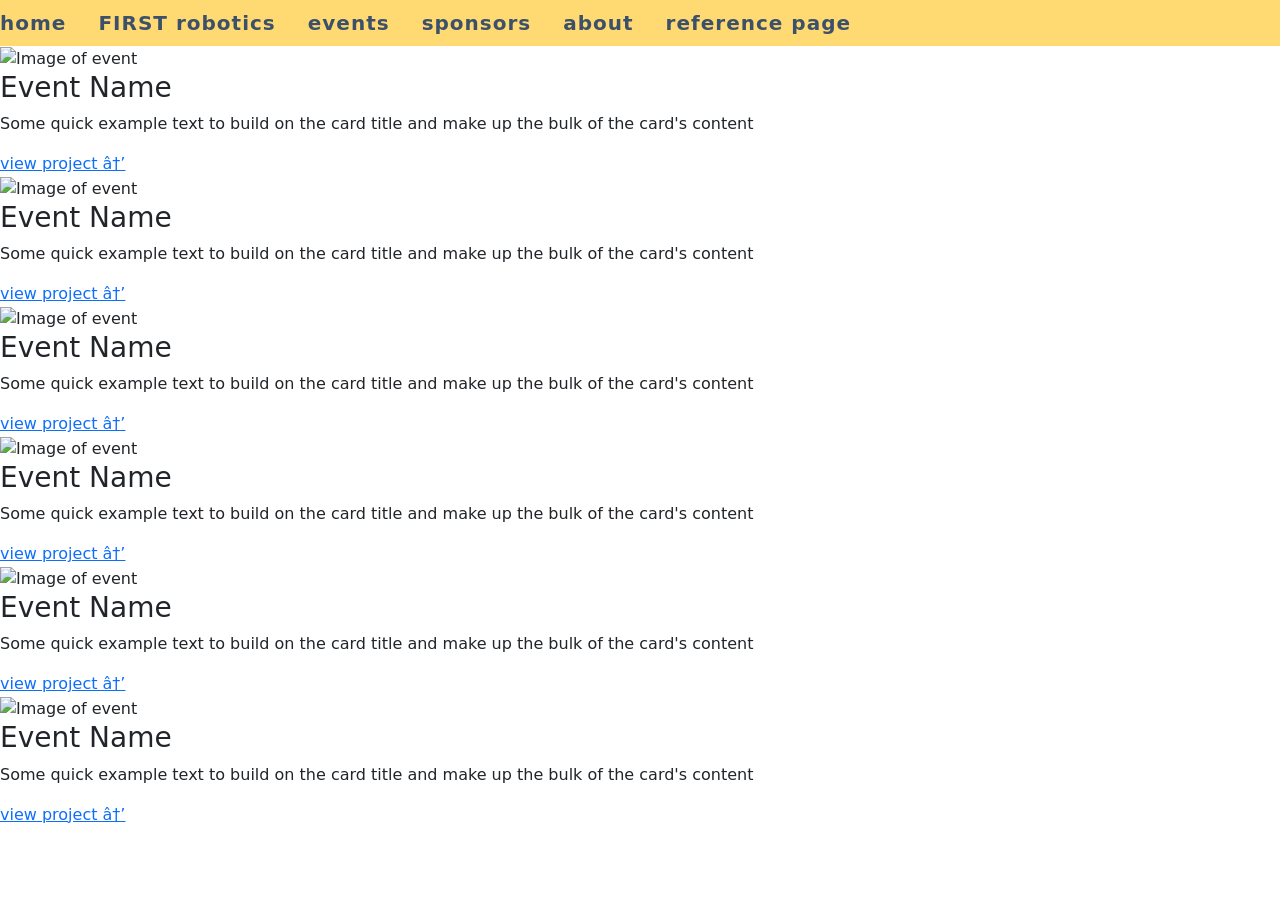
==== events.html @ cf5c76ca "reference page as specified in CEG" ====
<!DOCTYPE html>
<html lang="en">
<head>
  <title>Home</title>
  <link rel="icon" type="image/png" href="images/favicon.png">
  <meta name="viewport" content="width=device-width, initial-scale=1.0">
  <link rel="stylesheet" href="style.css">
  <link rel="preconnect" href="https://fonts.googleapis.com">
<link rel="preconnect" href="https://fonts.gstatic.com" crossorigin>
<link href="https://fonts.googleapis.com/css2?family=Montserrat:ital,wght@0,100..900;1,100..900&display=swap" rel="stylesheet">
<link rel="preconnect" href="https://fonts.googleapis.com">
<link rel="preconnect" href="https://fonts.gstatic.com" crossorigin>
<link href="https://fonts.googleapis.com/css2?family=Montserrat:ital,wght@0,100..900;1,100..900&family=Orbitron:wght@400..900&display=swap" rel="stylesheet">
<link href="https://cdn.jsdelivr.net/npm/bootstrap@5.3.8/dist/css/bootstrap.min.css" rel="stylesheet" integrity="sha384-sRIl4kxILFvY47J16cr9ZwB07vP4J8+LH7qKQnuqkuIAvNWLzeN8tE5YBujZqJLB" crossorigin="anonymous">
</head>
<body>
<header class="header">
      <nav class="navbar">
      <div class="menu-toggle" id="menu-toggle">☰</div>
      <ul class="nav-links" id="nav-links">
        <li><a href="home.html">home</a></li>
        <li><a href="first.html">FIRST robotics</a></li>
        <li><a href="events.html">events</a></li>
        <li><a href="sponsors.html">sponsors</a></li>
        <li><a href="about.html">about</a></li>
        <li><a href="reference.html">reference page</a></li>
      </ul>
    </nav>
    <div class="projects-grid">
  <div class="project-card">
    <img src="https://events.mercer.edu/wp-content/uploads/sites/3/2023/03/First_Robot_competition-71.jpg" class="card-img-top" alt="Image of event">
    <div class="project-info">
    <h3>Event Name</h3>
    <p>Some quick example text to build on the card title and make up the bulk of the card's content</p>
    <a href="https://dipa-cotton.github.io/hidden-sky-cac/">view project →</a>
</div>
</div>
   <div class="project-card">
    <img src="https://events.mercer.edu/wp-content/uploads/sites/3/2023/03/First_Robot_competition-71.jpg" class="card-img-top" alt="Image of event">
    <div class="project-info">
    <h3>Event Name</h3>
    <p>Some quick example text to build on the card title and make up the bulk of the card's content</p>
    <a href="https://dipa-cotton.github.io/hidden-sky-cac/">view project →</a>
</div>
</div>
    <div class="project-card">
    <img src="https://events.mercer.edu/wp-content/uploads/sites/3/2023/03/First_Robot_competition-71.jpg" class="card-img-top" alt="Image of event">
    <div class="project-info">
    <h3>Event Name</h3>
    <p>Some quick example text to build on the card title and make up the bulk of the card's content</p>
    <a href="https://dipa-cotton.github.io/hidden-sky-cac/">view project →</a>
</div>
</div>
   <div class="project-card">
    <img src="https://events.mercer.edu/wp-content/uploads/sites/3/2023/03/First_Robot_competition-71.jpg" class="card-img-top" alt="Image of event">
    <div class="project-info">
    <h3>Event Name</h3>
    <p>Some quick example text to build on the card title and make up the bulk of the card's content</p>
    <a href="https://dipa-cotton.github.io/hidden-sky-cac/">view project →</a>
</div>
</div>
   <div class="project-card">
    <img src="https://events.mercer.edu/wp-content/uploads/sites/3/2023/03/First_Robot_competition-71.jpg" class="card-img-top" alt="Image of event">
    <div class="project-info">
    <h3>Event Name</h3>
    <p>Some quick example text to build on the card title and make up the bulk of the card's content</p>
    <a href="https://dipa-cotton.github.io/hidden-sky-cac/">view project →</a>
</div>
</div>
   <div class="project-card">
    <img src="https://events.mercer.edu/wp-content/uploads/sites/3/2023/03/First_Robot_competition-71.jpg" class="card-img-top" alt="Image of event">
    <div class="project-info">
    <h3>Event Name</h3>
    <p>Some quick example text to build on the card title and make up the bulk of the card's content</p>
    <a href="https://dipa-cotton.github.io/hidden-sky-cac/">view project →</a>
</div>
</div>
</body>
 <script>
  const menuToggle = document.querySelector(".menu-toggle");
  const navLinks = document.querySelector(".nav-links");

  menuToggle.addEventListener("click", () => {
    navLinks.classList.toggle("show");
  });
</script>
---- style.css ----
body {
  margin: 0;
  font-family: 'Montserrat', sans-serif;
  color: #ffffff; 
}

.navbar {
  background-color: #ffd971; 
  padding: 20px 0;
  display: flex;
  justify-content: center;
  gap: 30px;
  position: relative;
}

.navbar a {
  color: #3c5169;
  text-decoration: none;
  font-size: 20px;
  flex-shrink: 1;
  font-weight: 700;
  letter-spacing: 1px;
}
*, *::before, *::after {
  box-sizing: border-box;
}
.top-banner {
  width: 100%;
  height: auto;
  display: block;
}
.content {
  padding: 40px;
  padding-top: 20px;  
  background: linear-gradient(#546d8e, #b0b7c1);
  min-height: 100vh;
  box-sizing:border-box
}
.content a {
  text-decoration: none;
  color: #ffd971;
}
a:hover {
  text-decoration: underline;
}
@media (max-width: 600px) {
  .navbar {
    flex-direction: column;
    gap: 12px;
    padding: 10px 0;
    position: relative;
    min-height: 70px;
    padding: 0 1.5rem;
  }

  .navbar a {
    font-size: 18px;
  }

  .content {
    padding: 20px;
  }

  h1 {
    font-size: 28px;
  }

  p {
    font-size: 16px;
  }
}

.category {
  margin-bottom: 40px;
}

.category h2 {
  font-family: 'Montserrat', sans-serif;
  color: white;
  font-size: 24px;
  margin-bottom: 10px;
  border-bottom: 2px solid #ffd971;
  padding-bottom: 5px;
}



.menu-toggle {
  display: none;
  font-size: 1.8rem;
  color: white;
  cursor: pointer;
  position: absolute;
  right: 1.5rem;
  top: 50%;
  transform: translateY(-50%);
}
.nav-links {
  list-style: none;
  display: flex;
  justify-content: center;
  align-items: center;
  gap: 2rem;
  margin: 0;
  padding: 0;
}


@media (max-width: 768px) {
  .menu-toggle {
    display: block;
  }

  .nav-links {
    display: none;
    flex-direction: column;
    align-items: center;
    background-color: #b0b7c1;
    color: white;
    position: absolute;
    top: 100%; 
    left: 0;
    width: 100%;
    gap: 1rem;
    padding: 1rem 0;
    box-shadow: 0 5px 10px rgba(0, 0, 0, 0.3);
  }
  
  .nav-links a {
    color: white;
    font-size: 1.2rem;
  }

  .nav-links.show {
    display: flex; 
  }
}
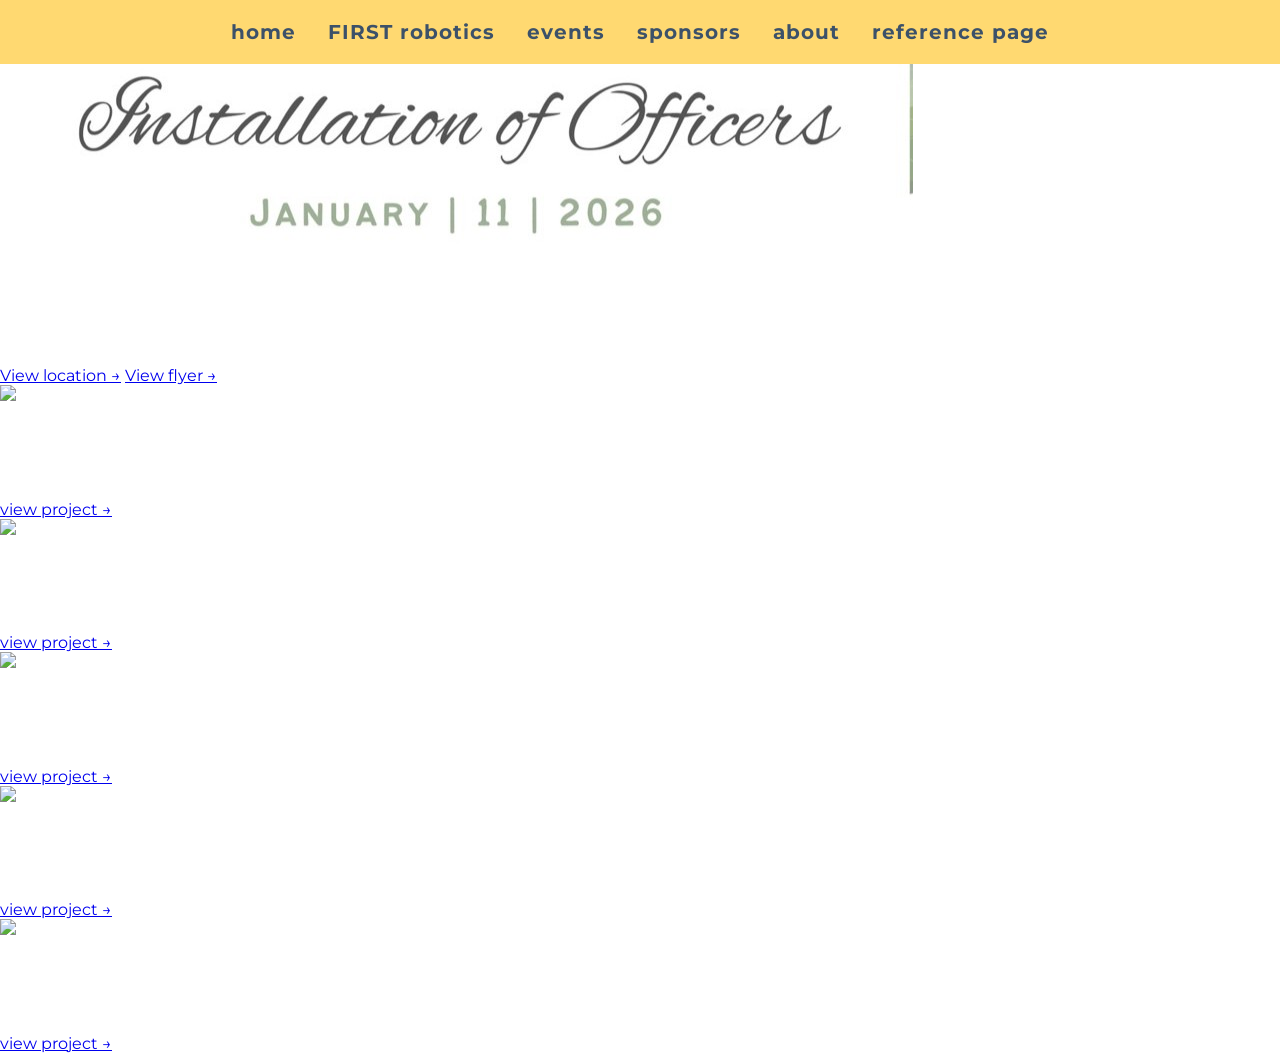
==== commit eedebfac: "added the first event" ====
--- a/events.html
+++ b/events.html
@@ -11,9 +11,7 @@
 <link rel="preconnect" href="https://fonts.googleapis.com">
 <link rel="preconnect" href="https://fonts.gstatic.com" crossorigin>
 <link href="https://fonts.googleapis.com/css2?family=Montserrat:ital,wght@0,100..900;1,100..900&family=Orbitron:wght@400..900&display=swap" rel="stylesheet">
-<link href="https://cdn.jsdelivr.net/npm/bootstrap@5.3.8/dist/css/bootstrap.min.css" rel="stylesheet" integrity="sha384-sRIl4kxILFvY47J16cr9ZwB07vP4J8+LH7qKQnuqkuIAvNWLzeN8tE5YBujZqJLB" crossorigin="anonymous">
 </head>
-<body>
 <header class="header">
       <nav class="navbar">
       <div class="menu-toggle" id="menu-toggle">☰</div>
@@ -28,11 +26,14 @@
     </nav>
     <div class="projects-grid">
   <div class="project-card">
-    <img src="https://events.mercer.edu/wp-content/uploads/sites/3/2023/03/First_Robot_competition-71.jpg" class="card-img-top" alt="Image of event">
+    <img src="images/install.JPG" class="card-img-top" alt="Image of event">
     <div class="project-info">
-    <h3>Event Name</h3>
-    <p>Some quick example text to build on the card title and make up the bulk of the card's content</p>
-    <a href="https://dipa-cotton.github.io/hidden-sky-cac/">view project →</a>
+    <h3>Jobees Installation of Officers</h3>
+    <p>Hosted by Job's Daughters of Clermont, Florida. Refreshments provided afterwards.
+      <br>
+      January 11th, 2026 - 2 p.m. </p>
+    <a href="https://maps.app.goo.gl/gVAUaxxbJK9obU8r9">View location →</a>
+    <a href="images/install2.JPG">View flyer →</a>
 </div>
 </div>
    <div class="project-card">
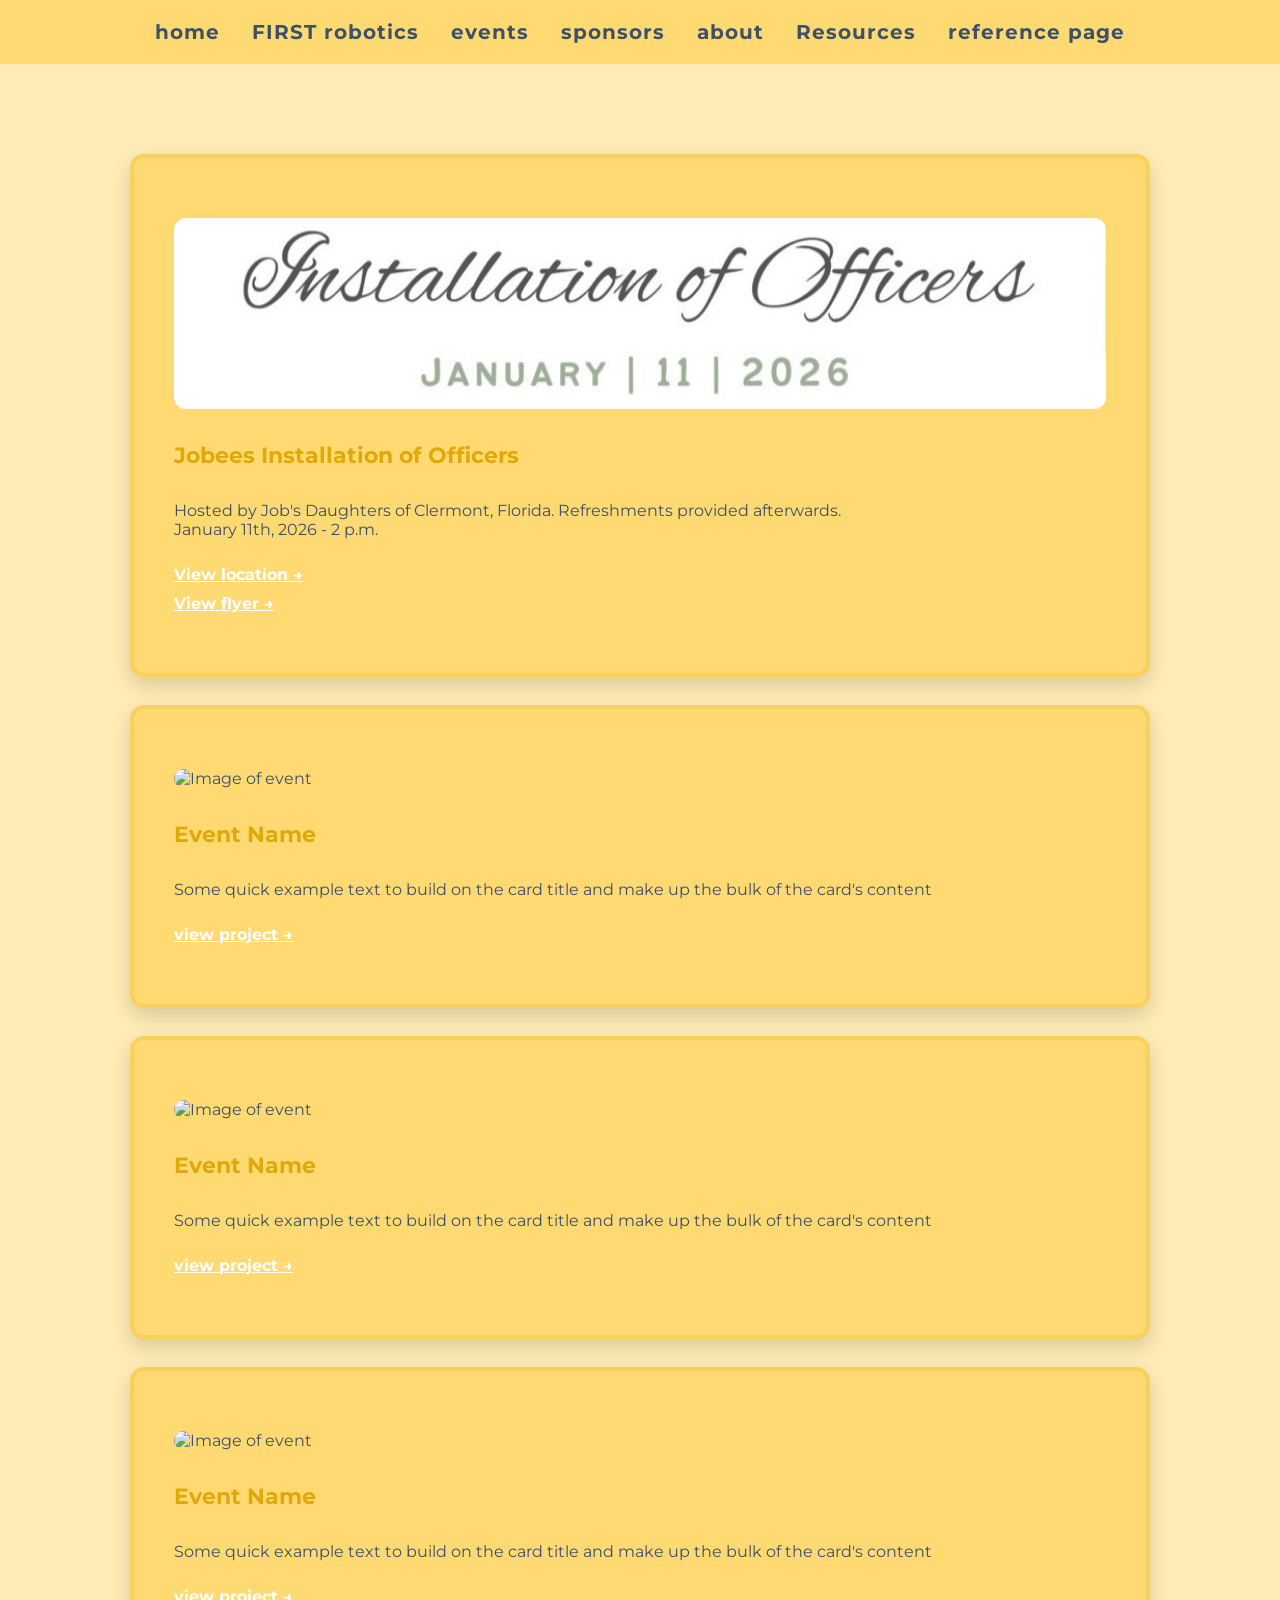
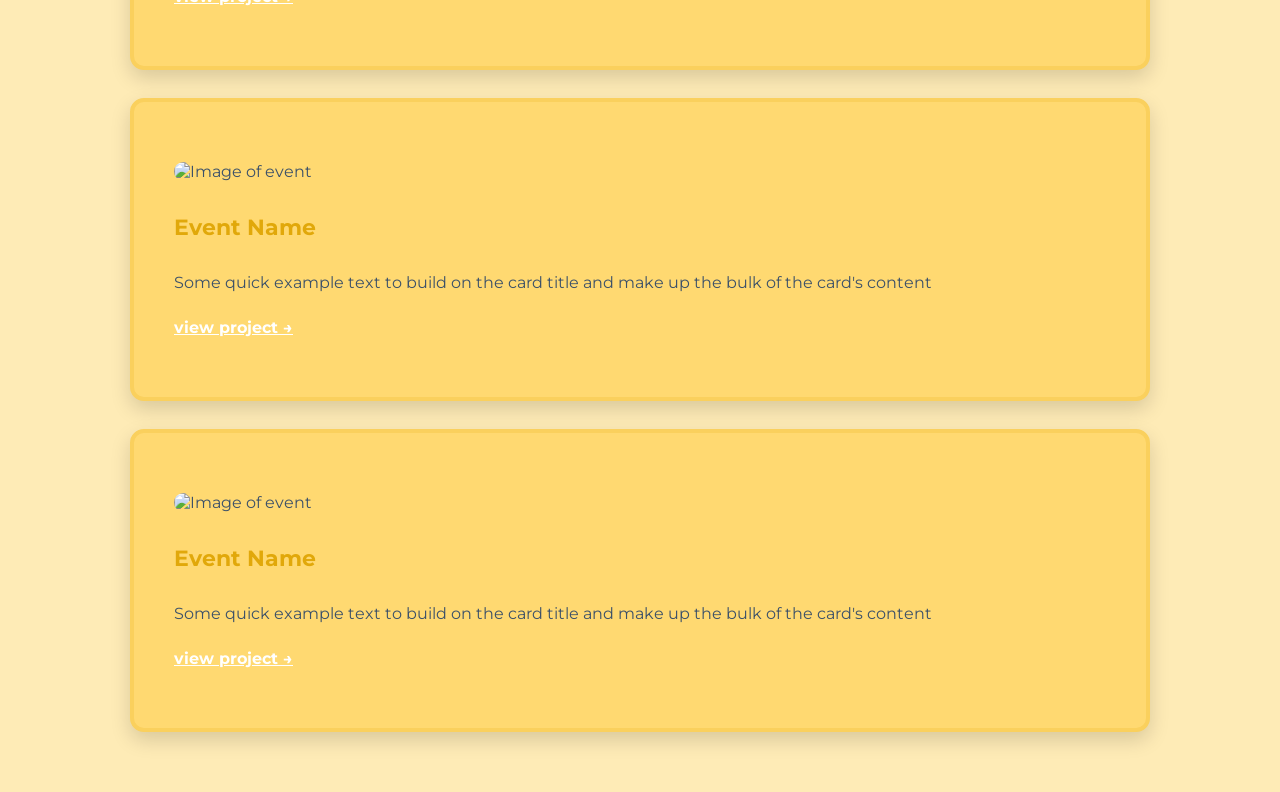
==== commit c9c8757b: "did stuff" ====
--- a/events.html
+++ b/events.html
@@ -21,6 +21,7 @@
         <li><a href="events.html">events</a></li>
         <li><a href="sponsors.html">sponsors</a></li>
         <li><a href="about.html">about</a></li>
+                <li><a href="resources.html">Resources</a></li>
         <li><a href="reference.html">reference page</a></li>
       </ul>
     </nav>
--- a/style.css
+++ b/style.css
@@ -1,7 +1,8 @@
 body {
   margin: 0;
   font-family: 'Montserrat', sans-serif;
-  color: #ffffff; 
+  color:#3c5169;
+  background-color: #feebb6; 
 }
 
 .navbar {
@@ -115,8 +116,8 @@
     display: none;
     flex-direction: column;
     align-items: center;
-    background-color: #b0b7c1;
-    color: white;
+    background-color: #fad05d;
+    color: rgb(0, 0, 0);
     position: absolute;
     top: 100%; 
     left: 0;
@@ -135,4 +136,189 @@
     display: flex; 
   }
 }
-
+.projects-grid {
+  display: flex;
+  flex-direction: column;
+  gap: 28px;
+  margin-top: 30px;
+  max-width: 1100px; 
+  margin-left: auto;
+  margin-right: auto;
+    padding: 60px 40px;
+}
+
+
+.project-card {
+  background: #ffd971;
+  border-radius: 14px;
+  padding: 20px;
+  border: 4px solid #fad05d;
+  box-shadow: 0 8px 20px rgba(0,0,0,0.15);
+  gap: 24px;
+  transition: transform 0.2s ease, box-shadow 0.2s ease;
+  display: flex;
+  flex-direction: column;
+  height: 100%;
+    padding: 60px 40px;
+}
+
+.project-card p {
+  display: -webkit-box;
+  -webkit-line-clamp: 3;
+  -webkit-box-orient: vertical;
+  overflow: hidden;
+}
+
+.project-card a {
+  margin-top: auto;
+}
+
+
+.project-card:hover {
+  transform: translateY(-4px);
+  box-shadow: 0 14px 28px rgba(0,0,0,0.2);
+  outline: 3px solid #ffc729;
+}
+
+.project-card img {
+  object-fit: cover;
+  border-radius: 12px;
+  flex-shrink: 0;
+}
+
+.project-card h3 {
+  margin: 8px 0 6px;
+  color: #e1a80a;
+  font-size: 1.4rem;
+}
+
+
+.project-card a:hover {
+  text-decoration: underline;
+}
+.project-info {
+  display: flex;
+  flex-direction: column;
+  gap: 10px;
+  flex: 1;
+}
+
+.project-info a {
+  margin-top: auto;
+  font-weight: 700;
+  color: #fff;
+}
+.project-info a:hover {
+  text-decoration: underline;
+}
+
+.highlights {
+  display: flex;
+  flex-direction: column;
+  gap: 28px;
+  margin-top: 0px;
+  max-width: 1100px; 
+  margin-left: auto;
+  margin-right: auto;
+  padding-top: 0px;
+  padding: 60px 40px;
+}
+.highlight-card {
+  background: #ffd971;
+  border-radius: 14px;
+  padding: 20px;
+  border: 4px solid #fad05d;
+  box-shadow: 0 8px 20px rgba(0,0,0,0.15);
+  gap: 24px;
+  transition: transform 0.2s ease, box-shadow 0.2s ease;
+  display: flex;
+  flex-direction: column;
+  height: 100%;
+}
+.highlight-card p {
+  display: -webkit-box;
+  -webkit-line-clamp: 3;
+  -webkit-box-orient: vertical;
+  overflow: hidden;
+}
+
+.highlight-card a {
+  margin-top: auto;
+}
+
+
+.highlight-card:hover {
+  transform: translateY(-4px);
+  box-shadow: 0 14px 28px rgba(0,0,0,0.2);
+  outline: 3px solid #ffc729;
+}
+
+.highlight-card img {
+  object-fit: cover;
+  border-radius: 12px;
+  flex-shrink: 0;
+}
+
+.highlight-card h3 {
+  margin: 8px 0 6px;
+  color: #e1a80a;
+  font-size: 1.4rem;
+}
+
+
+.highlight-card a:hover {
+  text-decoration: underline;
+}
+
+.container {
+  max-width: 1100px;
+  padding: 60px 40px;
+}
+
+.kicker {
+  font-size: 14px;
+  font-weight: 600;
+  letter-spacing: 0.12em;
+  text-transform: uppercase;
+  opacity: 0.85;
+}
+
+.section-label {
+  margin-top: 80px;
+  font-size: 14px;
+  font-weight: 700;
+  letter-spacing: 0.15em;
+  text-transform: uppercase;
+  color: #e1a80a;
+}
+
+h1 {
+  margin: 1px 1px;
+  font-size: clamp(64px, 10vw, 120px);
+  font-weight: 900;
+    padding: 60px 40px;
+  margin-bottom: 20px;
+}
+
+.body {
+  max-width: 720px;
+  font-size: 18px;
+  line-height: 1.6;
+  color: #e1a80a;
+}
+
+.section-label.bottom {
+  margin-top: 160px;
+}
+.thing {
+  min-height: 50vh;
+  background: #ffe089
+}
+.footer-sections {
+  background-color: #ffd971; 
+  padding: 40px 0;
+  display: flex;
+  justify-content: center;
+  gap: 30px;
+  position: relative;
+}
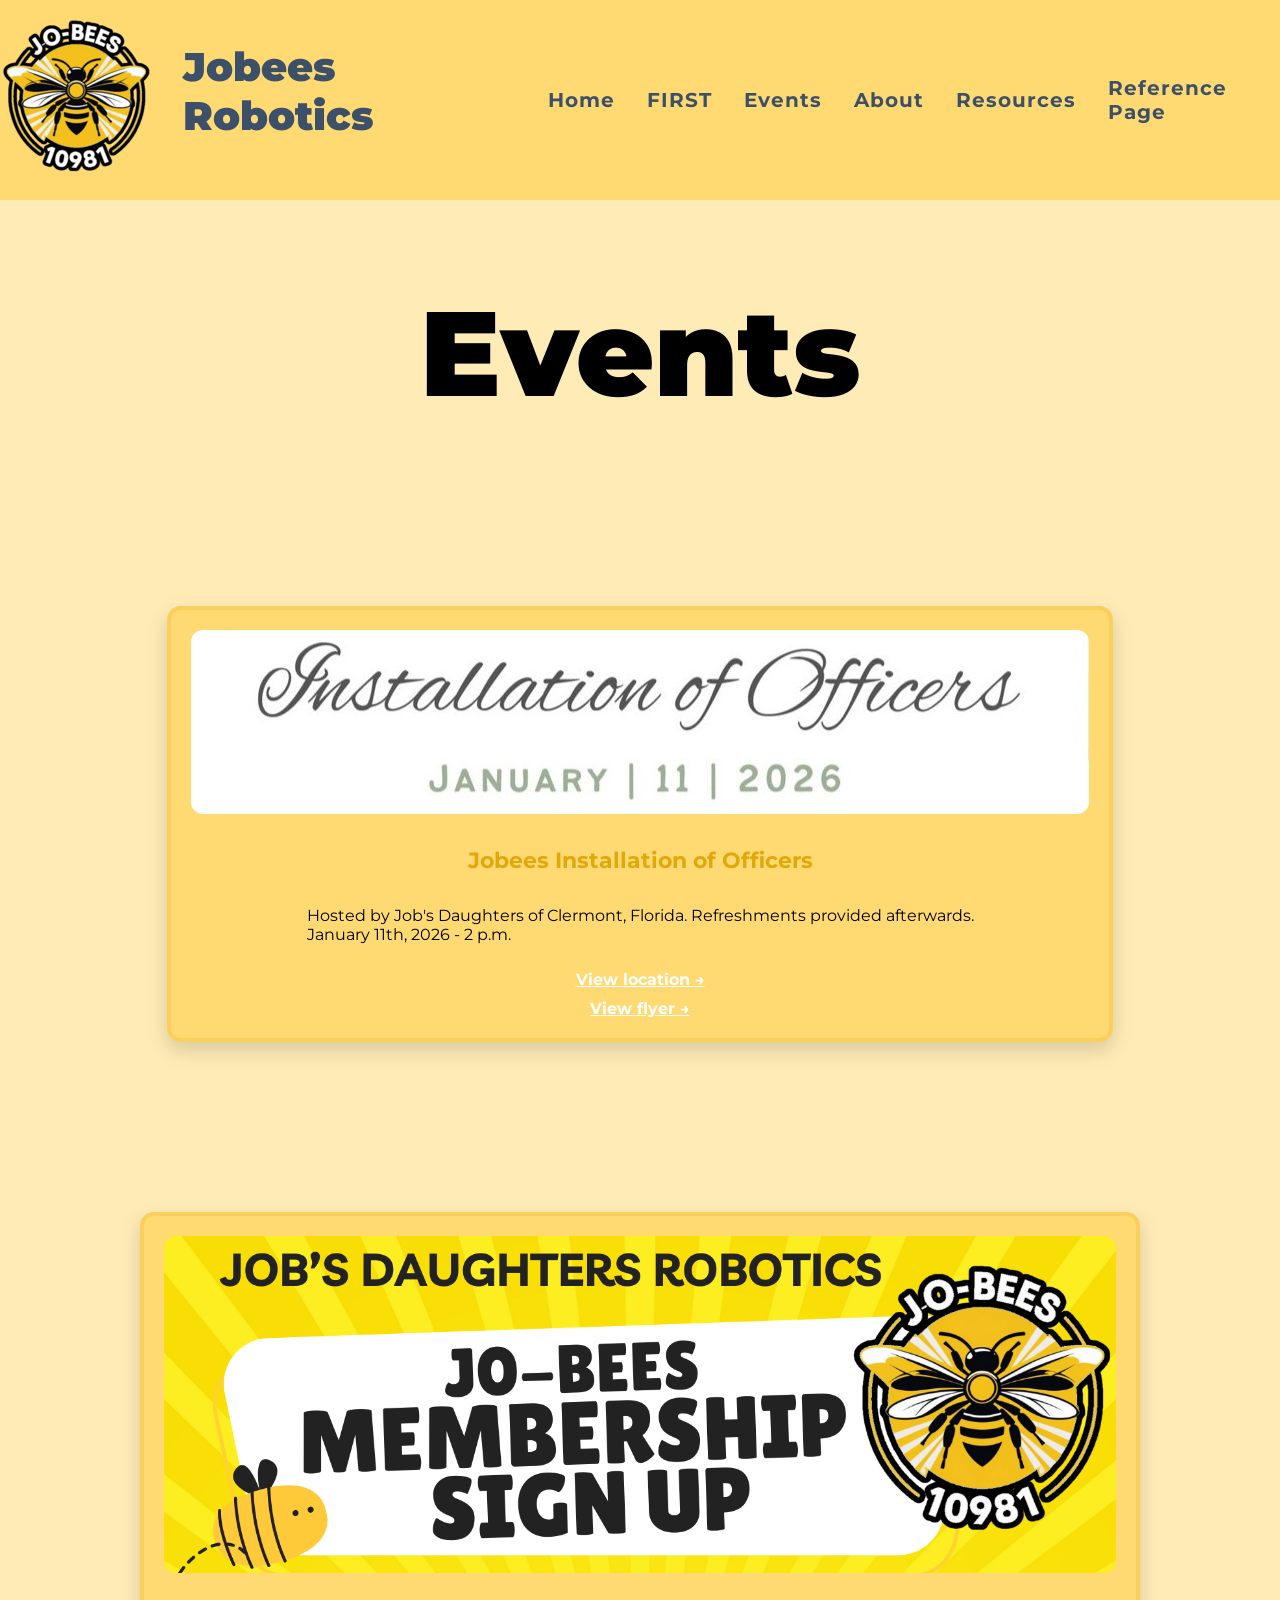
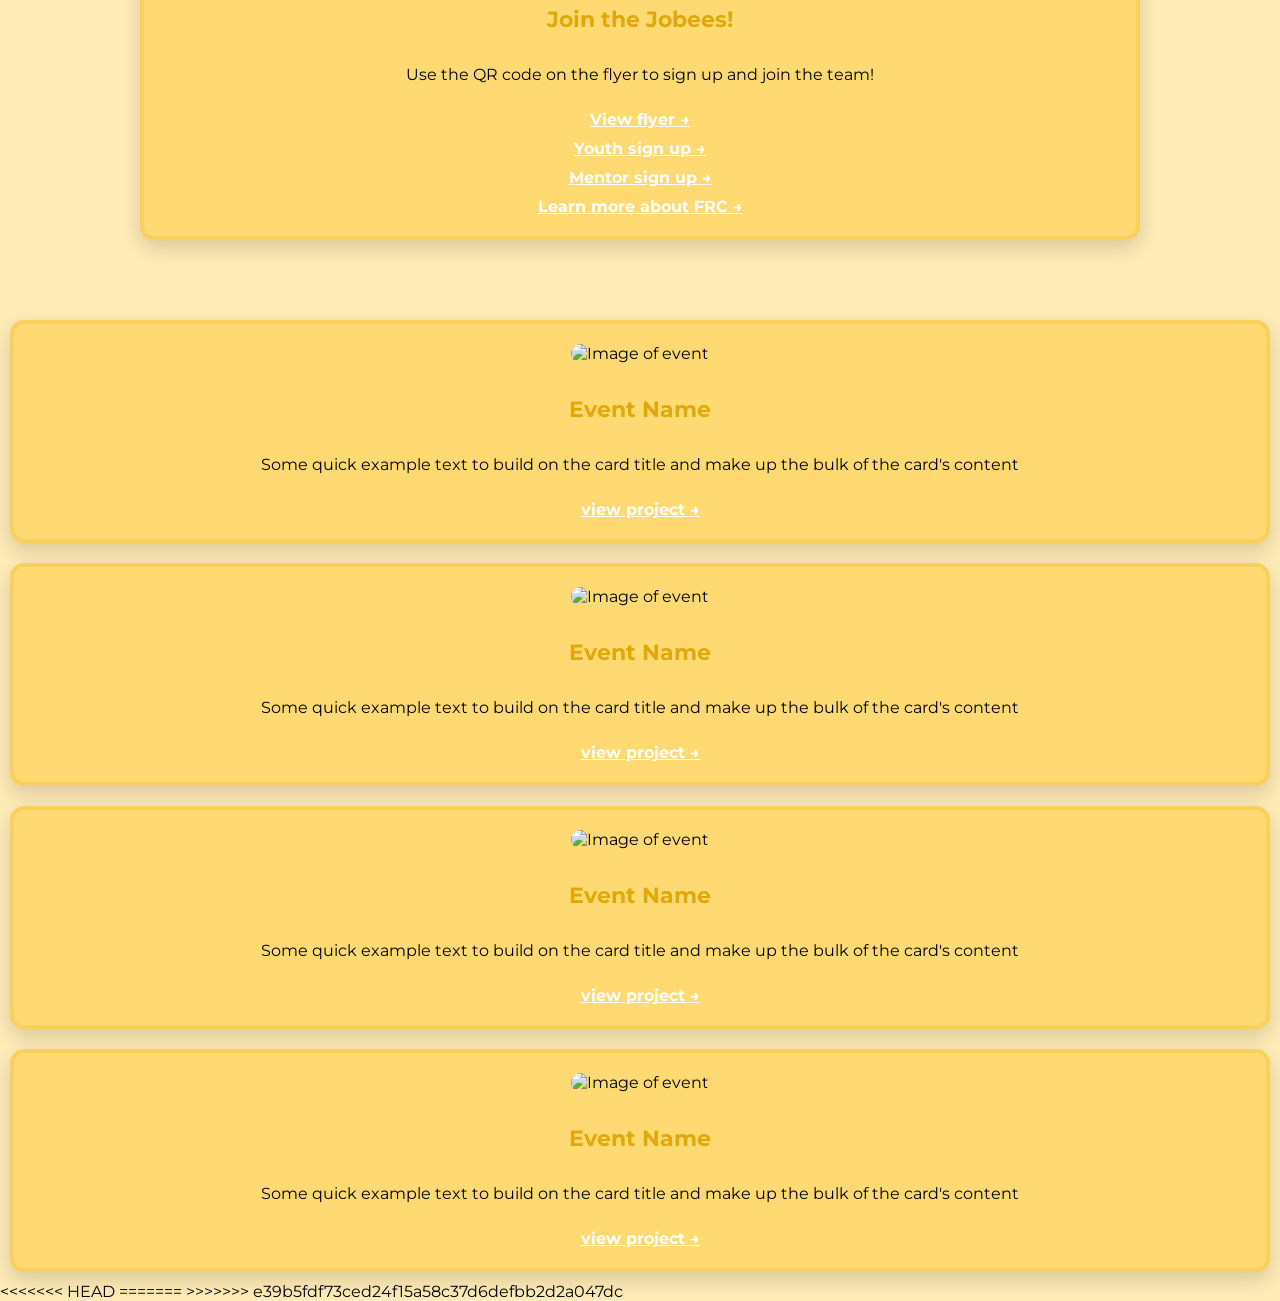
==== commit a3a30c0c: "major changes, added a photo and an event along w some css" ====
--- a/events.html
+++ b/events.html
@@ -12,20 +12,12 @@
 <link rel="preconnect" href="https://fonts.gstatic.com" crossorigin>
 <link href="https://fonts.googleapis.com/css2?family=Montserrat:ital,wght@0,100..900;1,100..900&family=Orbitron:wght@400..900&display=swap" rel="stylesheet">
 </head>
-<header class="header">
-      <nav class="navbar">
-      <div class="menu-toggle" id="menu-toggle">☰</div>
-      <ul class="nav-links" id="nav-links">
-        <li><a href="home.html">home</a></li>
-        <li><a href="first.html">FIRST robotics</a></li>
-        <li><a href="events.html">events</a></li>
-        <li><a href="sponsors.html">sponsors</a></li>
-        <li><a href="about.html">about</a></li>
-                <li><a href="resources.html">Resources</a></li>
-        <li><a href="reference.html">reference page</a></li>
-      </ul>
-    </nav>
-    <div class="projects-grid">
+<body>
+<site-header></site-header>
+<h1 style="text-align: center; margin-top: 20px;">
+    Events
+  </h1>
+<div class="projects-grid">
   <div class="project-card">
     <img src="images/install.JPG" class="card-img-top" alt="Image of event">
     <div class="project-info">
@@ -35,16 +27,24 @@
       January 11th, 2026 - 2 p.m. </p>
     <a href="https://maps.app.goo.gl/gVAUaxxbJK9obU8r9">View location →</a>
     <a href="images/install2.JPG">View flyer →</a>
+    </div>
+  </div>
 </div>
+<div class="projects-grid">
+  <div class="project-card">
+    <img src="images/signup2.png" class="card-img-top" alt="Image of event">
+    <div class="project-info">
+    <h3>Join the Jobees!</h3>
+    <p>Use the QR code on the flyer to sign up and join the team!</p>
+    <a href="images/signup.png">View flyer →</a>
+    <a href="https://my.firstinspires.org/JoinTeam/Welcome/3ab292e2-9a42-11f0-bb07-00505699b848">Youth sign up →</a>
+    <a href="https://my.firstinspires.org/ExpressMentor/landing-page/53c0d7f1-9a42-11f0-bb07-00505699b848">Mentor sign up →</a>
+    <a href="https://www.firstinspires.org/programs/frc/">Learn more about FRC →</a>
+    </div>
+  </div>
 </div>
-   <div class="project-card">
-    <img src="https://events.mercer.edu/wp-content/uploads/sites/3/2023/03/First_Robot_competition-71.jpg" class="card-img-top" alt="Image of event">
-    <div class="project-info">
-    <h3>Event Name</h3>
-    <p>Some quick example text to build on the card title and make up the bulk of the card's content</p>
-    <a href="https://dipa-cotton.github.io/hidden-sky-cac/">view project →</a>
-</div>
-</div>
+    </div>
+  </div>
     <div class="project-card">
     <img src="https://events.mercer.edu/wp-content/uploads/sites/3/2023/03/First_Robot_competition-71.jpg" class="card-img-top" alt="Image of event">
     <div class="project-info">
@@ -77,7 +77,9 @@
     <a href="https://dipa-cotton.github.io/hidden-sky-cac/">view project →</a>
 </div>
 </div>
-</body>
+</div>
+<site-footer></site-footer>
+<script src="header.js"></script>
  <script>
   const menuToggle = document.querySelector(".menu-toggle");
   const navLinks = document.querySelector(".nav-links");
@@ -85,4 +87,10 @@
   menuToggle.addEventListener("click", () => {
     navLinks.classList.toggle("show");
   });
-</script>+</script>
+<script src="footer.js"></script>
+<<<<<<< HEAD
+</body>
+=======
+</body>
+>>>>>>> e39b5fdf73ced24f15a58c37d6defbb2d2a047dc
--- a/style.css
+++ b/style.css
@@ -1,17 +1,47 @@
-body {
-  margin: 0;
+header {
+  margin: 0px;
   font-family: 'Montserrat', sans-serif;
   color:#3c5169;
   background-color: #feebb6; 
 }
 
+section {
+  margin: 5vh;
+  font-family: 'Montserrat', sans-serif;
+  color:#3c5169;
+  background-color: #feebb6; 
+}
+
+body {
+  font-family: 'Montserrat', sans-serif;
+  display: flex;
+  min-height: 100vh;
+  flex-direction: column;
+  justify-content: space-between;
+  margin: 0px;
+  background-color: #feebb6;
+}
+
+div {
+  display: flex;
+  justify-content: center;
+  align-items: center;
+  flex-direction: column;
+}
+
+footer {
+  display: flex;
+  width: 100vw;
+ justify-content: space-between;
+}
+
 .navbar {
   background-color: #ffd971; 
   padding: 20px 0;
   display: flex;
   justify-content: center;
   gap: 30px;
-  position: relative;
+  position: relative; 
 }
 
 .navbar a {
@@ -147,19 +177,26 @@
     padding: 60px 40px;
 }
 
+.cards-container {
+  display: grid;
+  gap: 40px;
+  margin: 80px 40px;
+  grid-template-columns: repeat(auto-fit, minmax(300px, 1fr)); 
+}
 
 .project-card {
+  display: flex;
+  flex-direction: column;
   background: #ffd971;
   border-radius: 14px;
-  padding: 20px;
+  margin: 10px;
+  padding: 60px 40px;
   border: 4px solid #fad05d;
   box-shadow: 0 8px 20px rgba(0,0,0,0.15);
   gap: 24px;
   transition: transform 0.2s ease, box-shadow 0.2s ease;
-  display: flex;
-  flex-direction: column;
   height: 100%;
-    padding: 60px 40px;
+  padding: 20px;
 }
 
 .project-card p {
@@ -181,8 +218,10 @@
 }
 
 .project-card img {
+  max-width: 100%;
+  max-height: 100%;
+  border-radius: 12px;
   object-fit: cover;
-  border-radius: 12px;
   flex-shrink: 0;
 }
 
@@ -271,6 +310,9 @@
 }
 
 .container {
+  display: flex;
+  flex-direction: column;
+  align-items: center;
   max-width: 1100px;
   padding: 60px 40px;
 }
@@ -299,9 +341,18 @@
     padding: 60px 40px;
   margin-bottom: 20px;
 }
+h2 {
+  margin: 1px 1px;
+  font-size: clamp(30px, 8vw, 40px);
+  font-weight: 900;
+
+  margin-bottom: 20px;
+}
 
 .body {
-  max-width: 720px;
+  display: flex;
+  justify-content: center;
+  max-width: fit-content;
   font-size: 18px;
   line-height: 1.6;
   color: #e1a80a;
@@ -310,15 +361,21 @@
 .section-label.bottom {
   margin-top: 160px;
 }
-.thing {
+.home-section {
+  display: flex;
+  flex-direction: column;
+  justify-content: center;
+  align-items: center;
   min-height: 50vh;
   background: #ffe089
 }
 .footer-sections {
+  display: flex;
+  justify-self: flex-end;
+  width: 100vw;
+  justify-content: space-around;
+  flex-direction: row;
   background-color: #ffd971; 
   padding: 40px 0;
-  display: flex;
-  justify-content: center;
-  gap: 30px;
   position: relative;
-}+}
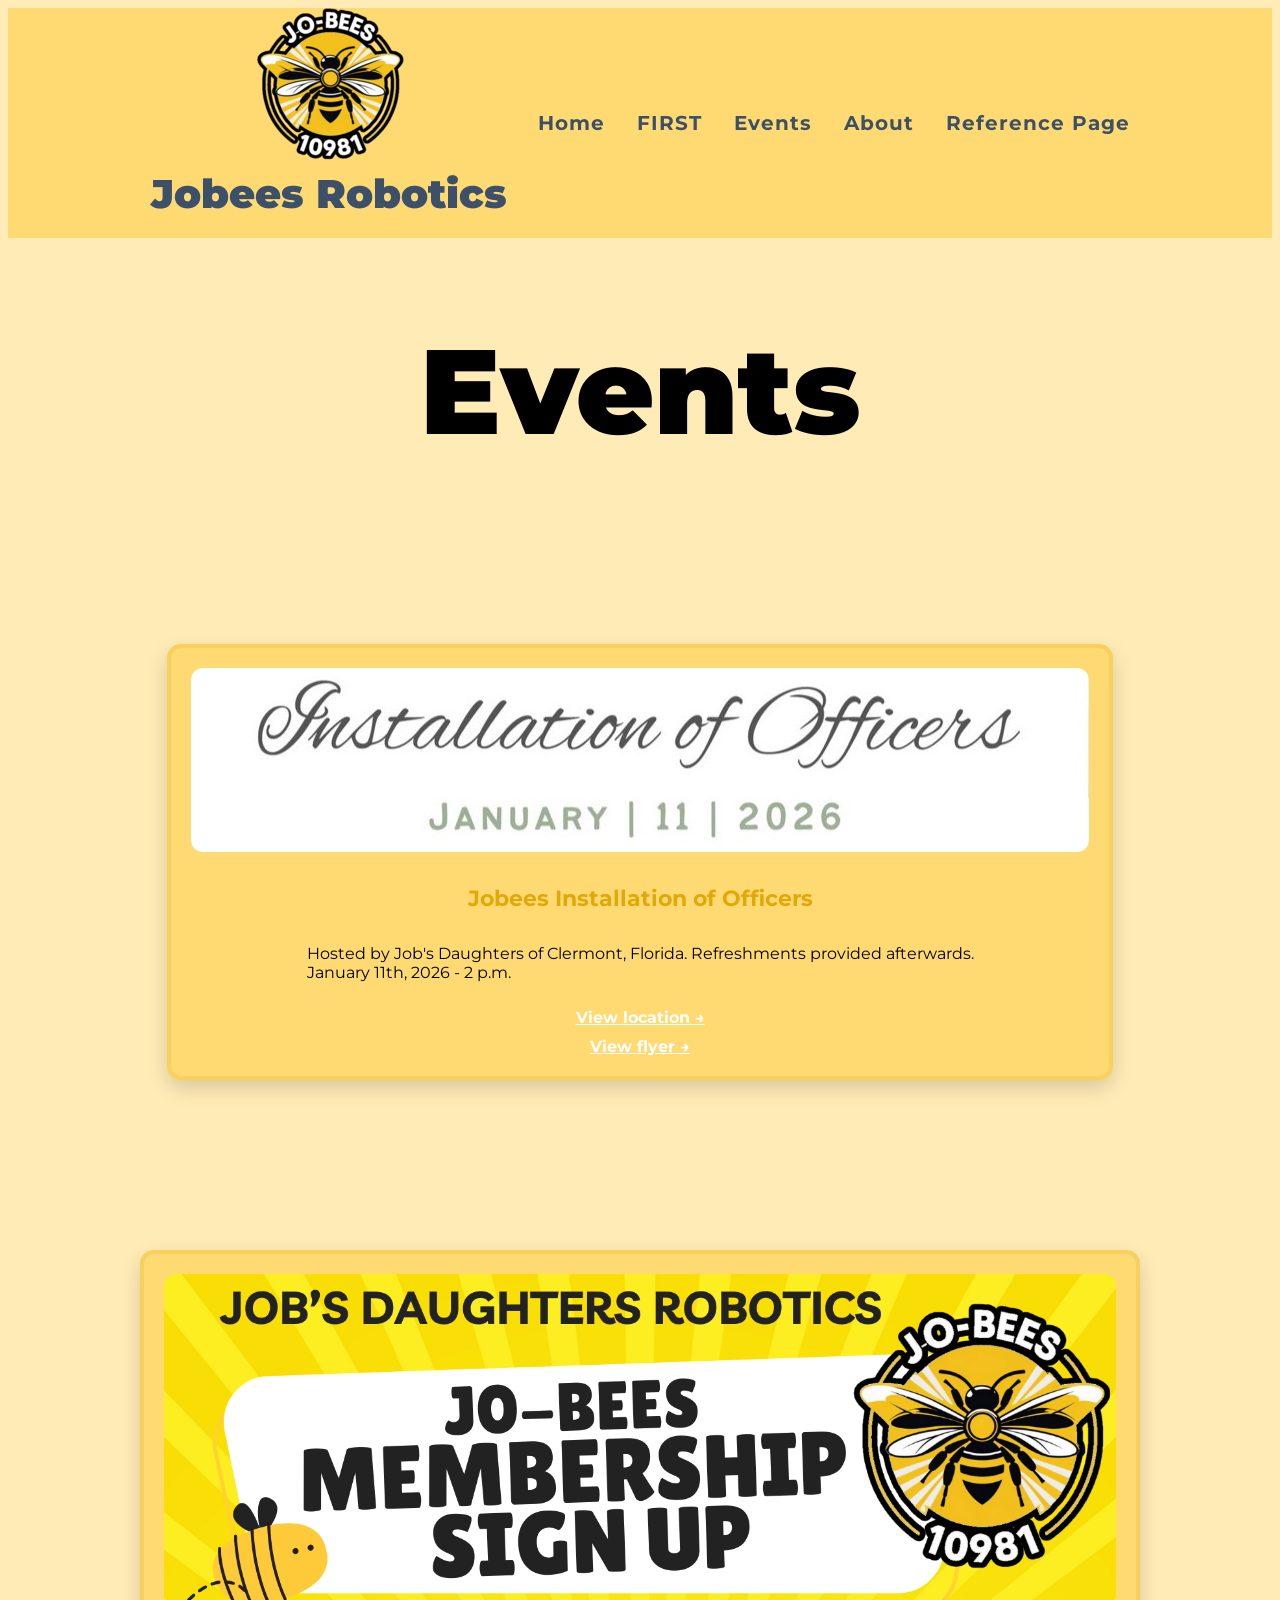
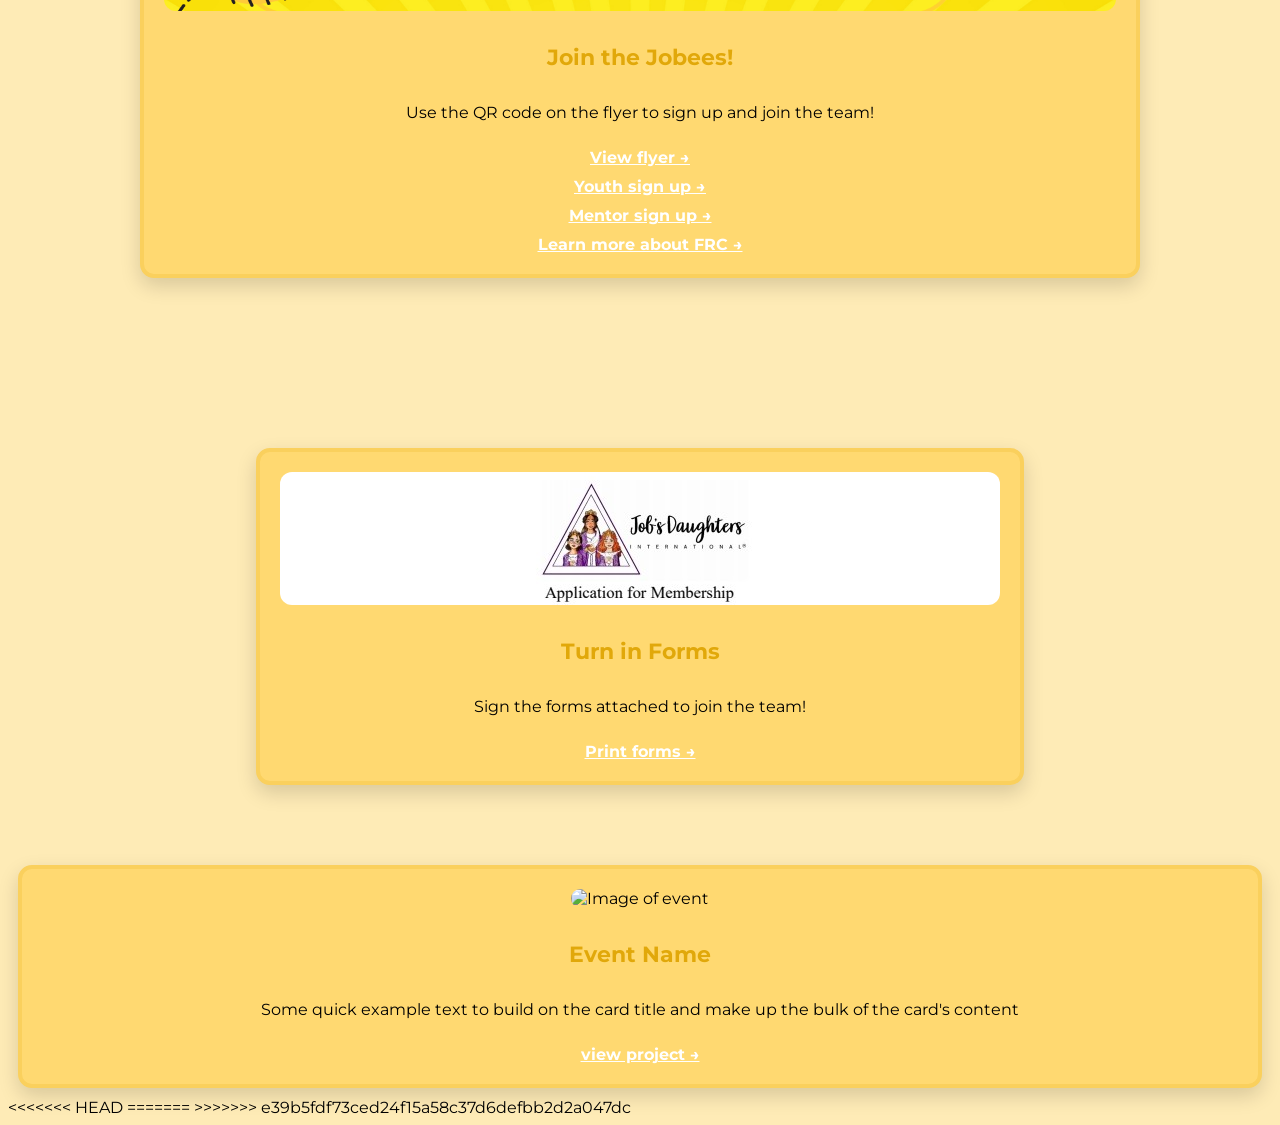
==== commit b30edb54: "new event!" ====
--- a/events.html
+++ b/events.html
@@ -43,7 +43,16 @@
     </div>
   </div>
 </div>
+<div class="projects-grid">
+  <div class="project-card">
+    <img src="images/form.jpg" class="card-img-top" alt="Image of event">
+    <div class="project-info">
+    <h3>Turn in Forms</h3>
+    <p>Sign the forms attached to join the team!</p>
+    <a href="images/forms.pdf">Print forms →</a>
     </div>
+  </div>
+</div>
   </div>
     <div class="project-card">
     <img src="https://events.mercer.edu/wp-content/uploads/sites/3/2023/03/First_Robot_competition-71.jpg" class="card-img-top" alt="Image of event">
@@ -51,31 +60,6 @@
     <h3>Event Name</h3>
     <p>Some quick example text to build on the card title and make up the bulk of the card's content</p>
     <a href="https://dipa-cotton.github.io/hidden-sky-cac/">view project →</a>
-</div>
-</div>
-   <div class="project-card">
-    <img src="https://events.mercer.edu/wp-content/uploads/sites/3/2023/03/First_Robot_competition-71.jpg" class="card-img-top" alt="Image of event">
-    <div class="project-info">
-    <h3>Event Name</h3>
-    <p>Some quick example text to build on the card title and make up the bulk of the card's content</p>
-    <a href="https://dipa-cotton.github.io/hidden-sky-cac/">view project →</a>
-</div>
-</div>
-   <div class="project-card">
-    <img src="https://events.mercer.edu/wp-content/uploads/sites/3/2023/03/First_Robot_competition-71.jpg" class="card-img-top" alt="Image of event">
-    <div class="project-info">
-    <h3>Event Name</h3>
-    <p>Some quick example text to build on the card title and make up the bulk of the card's content</p>
-    <a href="https://dipa-cotton.github.io/hidden-sky-cac/">view project →</a>
-</div>
-</div>
-   <div class="project-card">
-    <img src="https://events.mercer.edu/wp-content/uploads/sites/3/2023/03/First_Robot_competition-71.jpg" class="card-img-top" alt="Image of event">
-    <div class="project-info">
-    <h3>Event Name</h3>
-    <p>Some quick example text to build on the card title and make up the bulk of the card's content</p>
-    <a href="https://dipa-cotton.github.io/hidden-sky-cac/">view project →</a>
-</div>
 </div>
 </div>
 <site-footer></site-footer>
--- a/style.css
+++ b/style.css
@@ -18,7 +18,6 @@
   min-height: 100vh;
   flex-direction: column;
   justify-content: space-between;
-  margin: 0px;
   background-color: #feebb6;
 }
 
@@ -37,7 +36,6 @@
 
 .navbar {
   background-color: #ffd971; 
-  padding: 20px 0;
   display: flex;
   justify-content: center;
   gap: 30px;
@@ -378,4 +376,4 @@
   background-color: #ffd971; 
   padding: 40px 0;
   position: relative;
-}
+}
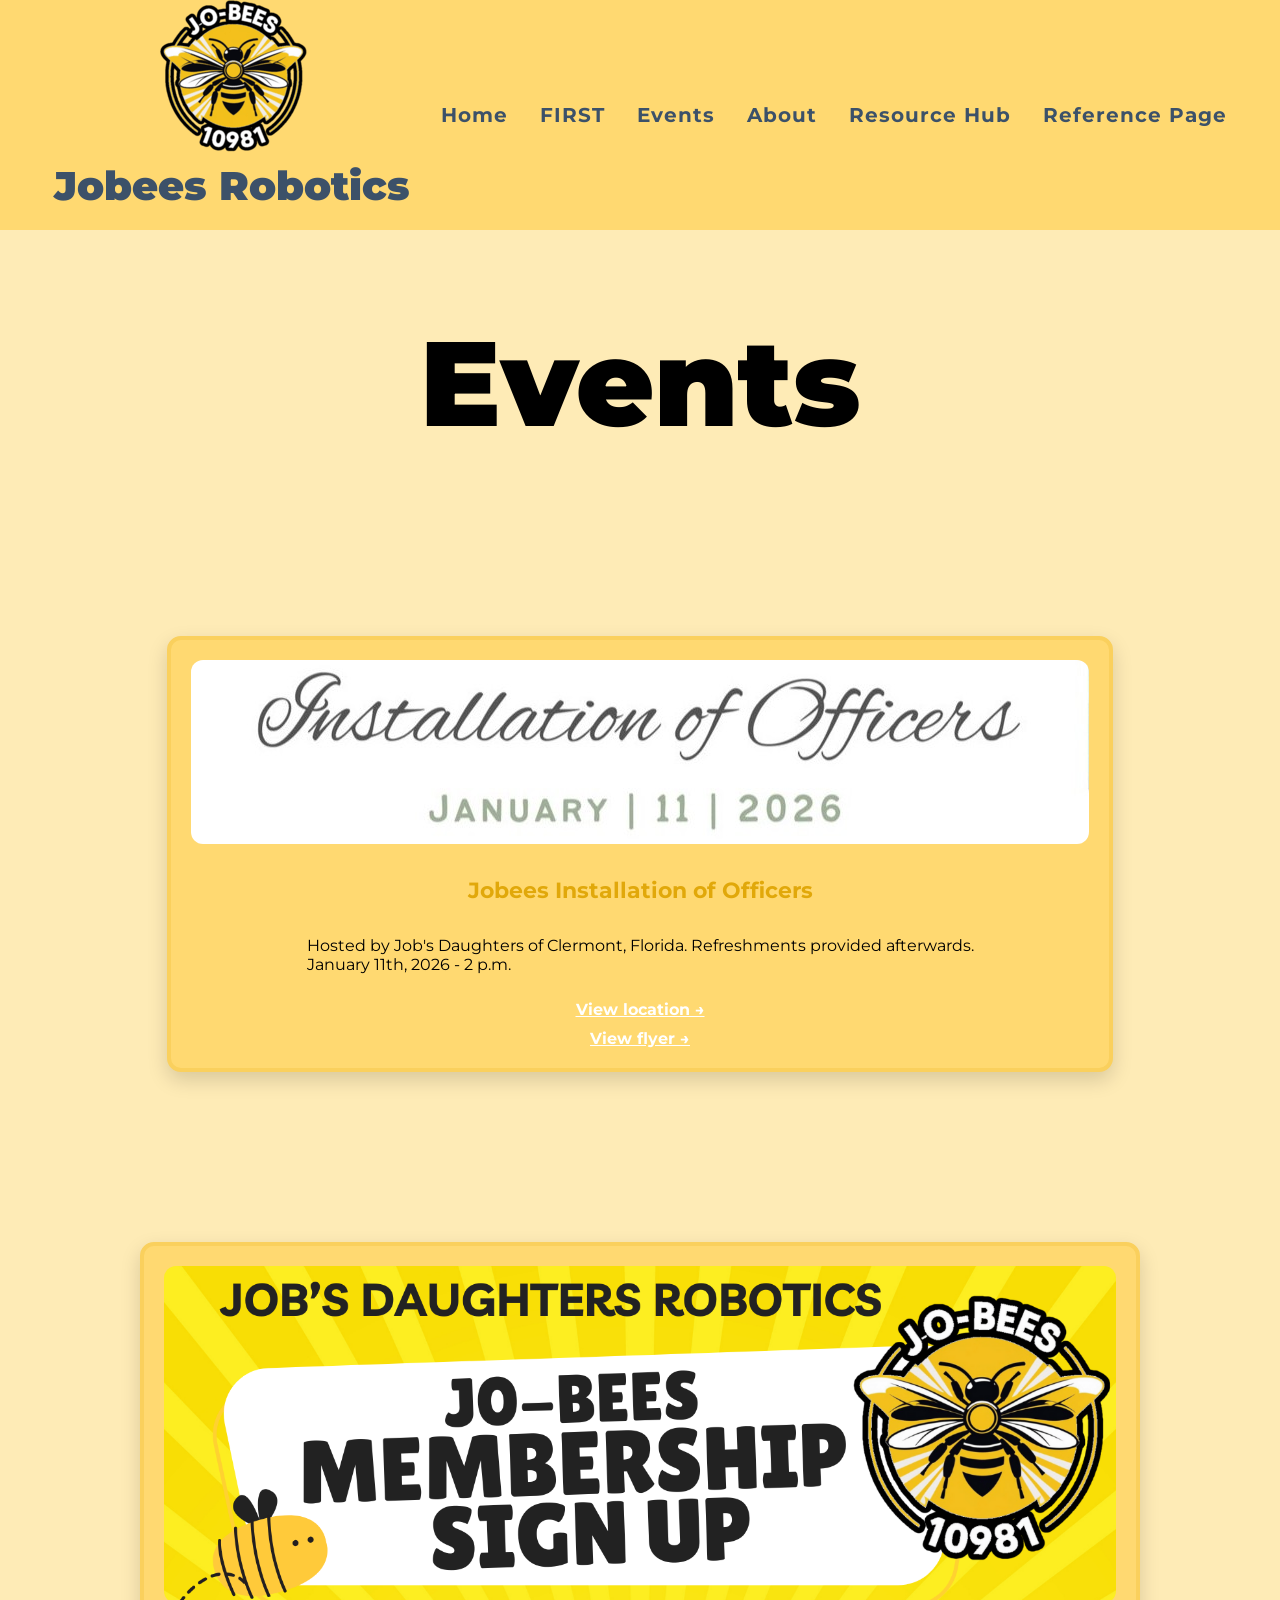
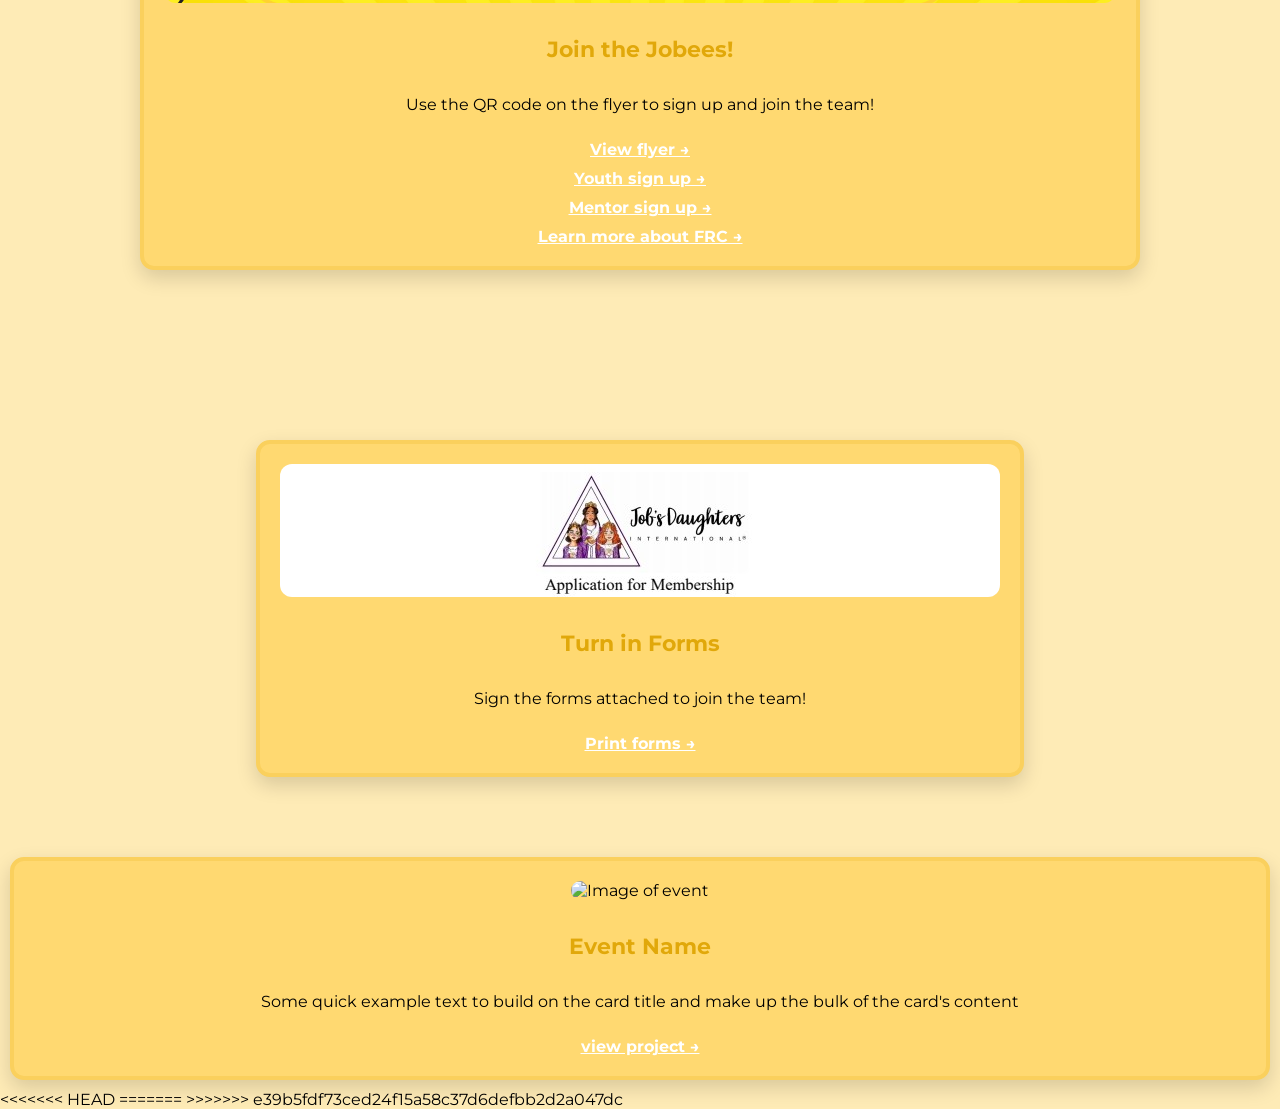
==== commit 9db8e88c: "fixed titles for all pages and added favicon" ====
--- a/events.html
+++ b/events.html
@@ -1,19 +1,21 @@
 <!DOCTYPE html>
 <html lang="en">
 <head>
-  <title>Home</title>
-  <link rel="icon" type="image/png" href="images/favicon.png">
+  <title>Events</title>
+  <link rel="icon" type="image/png" href="images/logo.png">
   <meta name="viewport" content="width=device-width, initial-scale=1.0">
   <link rel="stylesheet" href="style.css">
   <link rel="preconnect" href="https://fonts.googleapis.com">
-<link rel="preconnect" href="https://fonts.gstatic.com" crossorigin>
-<link href="https://fonts.googleapis.com/css2?family=Montserrat:ital,wght@0,100..900;1,100..900&display=swap" rel="stylesheet">
-<link rel="preconnect" href="https://fonts.googleapis.com">
-<link rel="preconnect" href="https://fonts.gstatic.com" crossorigin>
-<link href="https://fonts.googleapis.com/css2?family=Montserrat:ital,wght@0,100..900;1,100..900&family=Orbitron:wght@400..900&display=swap" rel="stylesheet">
+  <link rel="preconnect" href="https://fonts.gstatic.com" crossorigin>
+  <link href="https://fonts.googleapis.com/css2?family=Montserrat:ital,wght@0,100..900;1,100..900&display=swap" rel="stylesheet">
+  <link rel="preconnect" href="https://fonts.googleapis.com">
+  <link rel="preconnect" href="https://fonts.gstatic.com" crossorigin>
+  <link href="https://fonts.googleapis.com/css2?family=Montserrat:ital,wght@0,100..900;1,100..900&family=Orbitron:wght@400..900&display=swap" rel="stylesheet">
 </head>
 <body>
 <site-header></site-header>
+<div data-fillout-id="7wiTWzzEJTus" data-fillout-embed-type="slider" data-fillout-button-text="Indicate New Resources" data-fillout-button-color="#E4AB0A" data-fillout-button-size="small" data-fillout-button-float="bottom-right" data-fillout-slider-direction="right" data-fillout-inherit-parameters data-fillout-popup-size="medium"></div><script src="https://server.fillout.com/embed/v1/"></script>
+
 <h1 style="text-align: center; margin-top: 20px;">
     Events
   </h1>
--- a/style.css
+++ b/style.css
@@ -19,6 +19,7 @@
   flex-direction: column;
   justify-content: space-between;
   background-color: #feebb6;
+  margin: 0;
 }
 
 div {
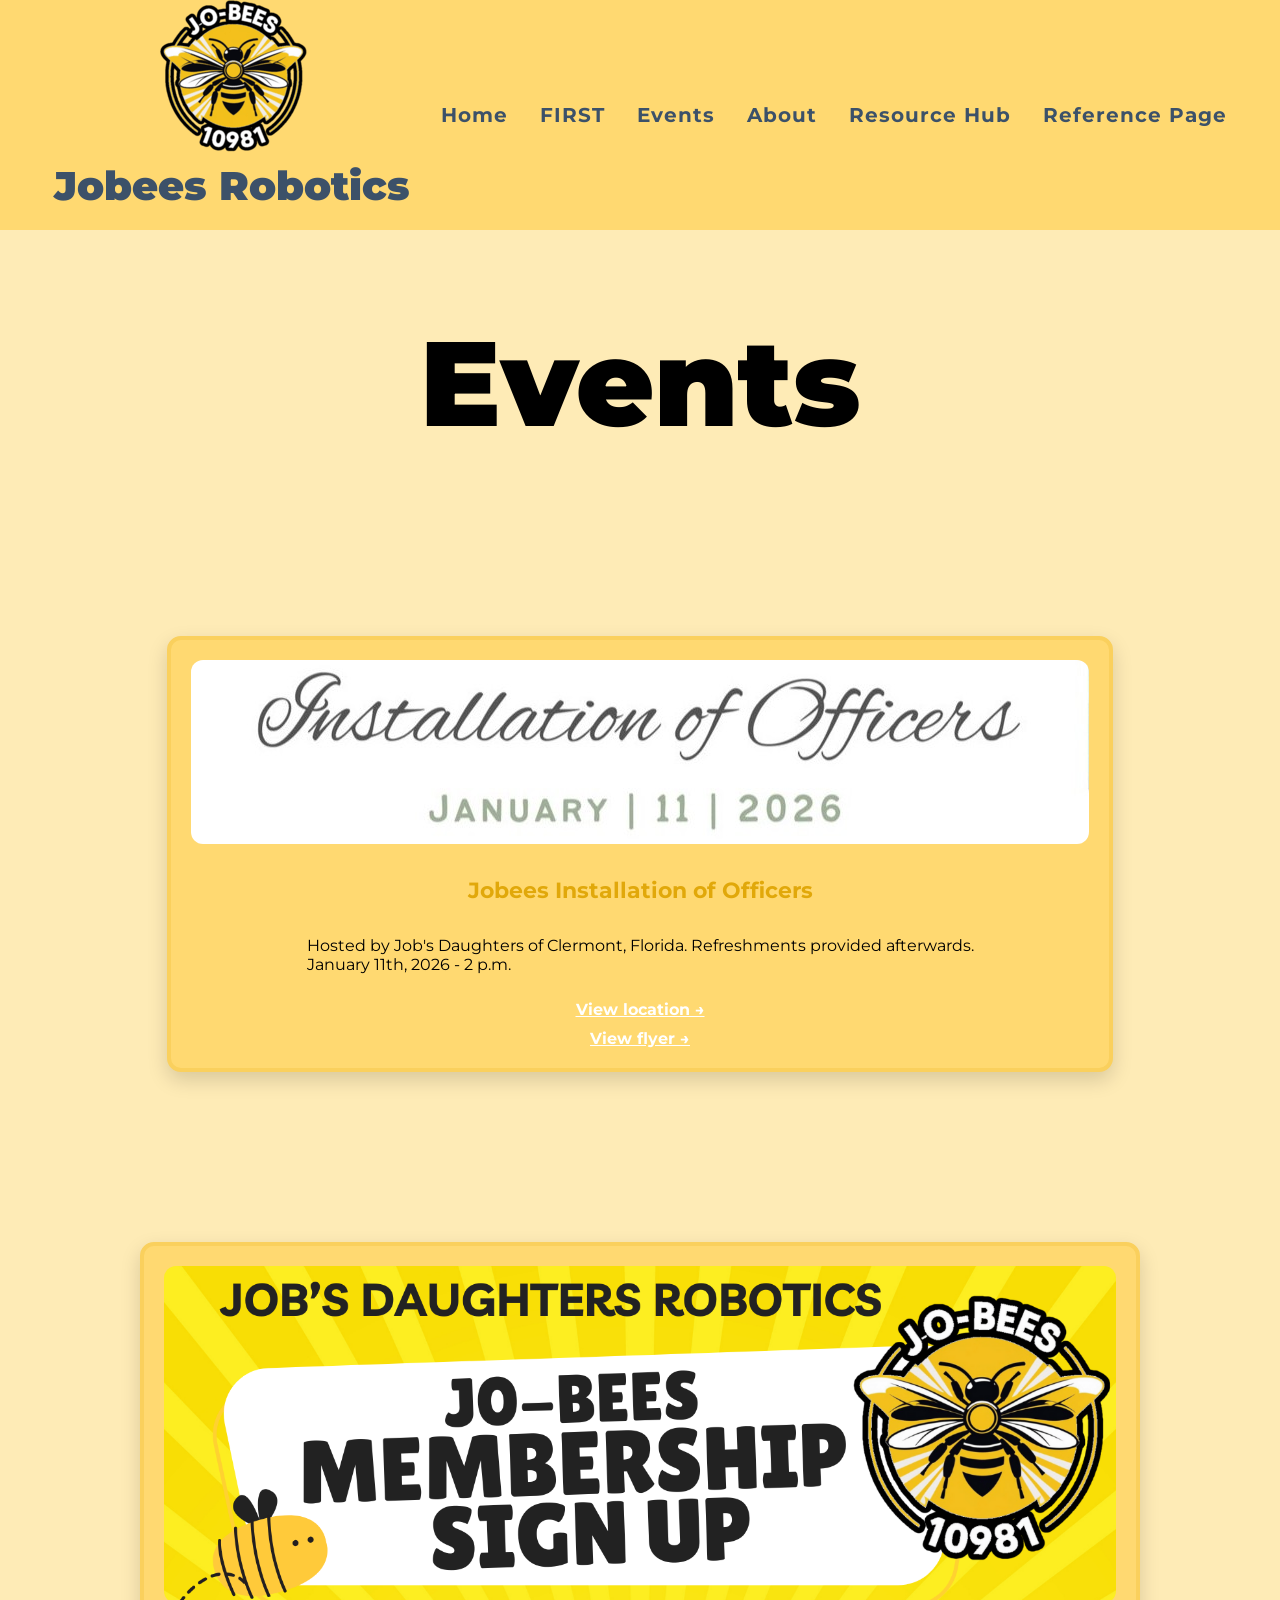
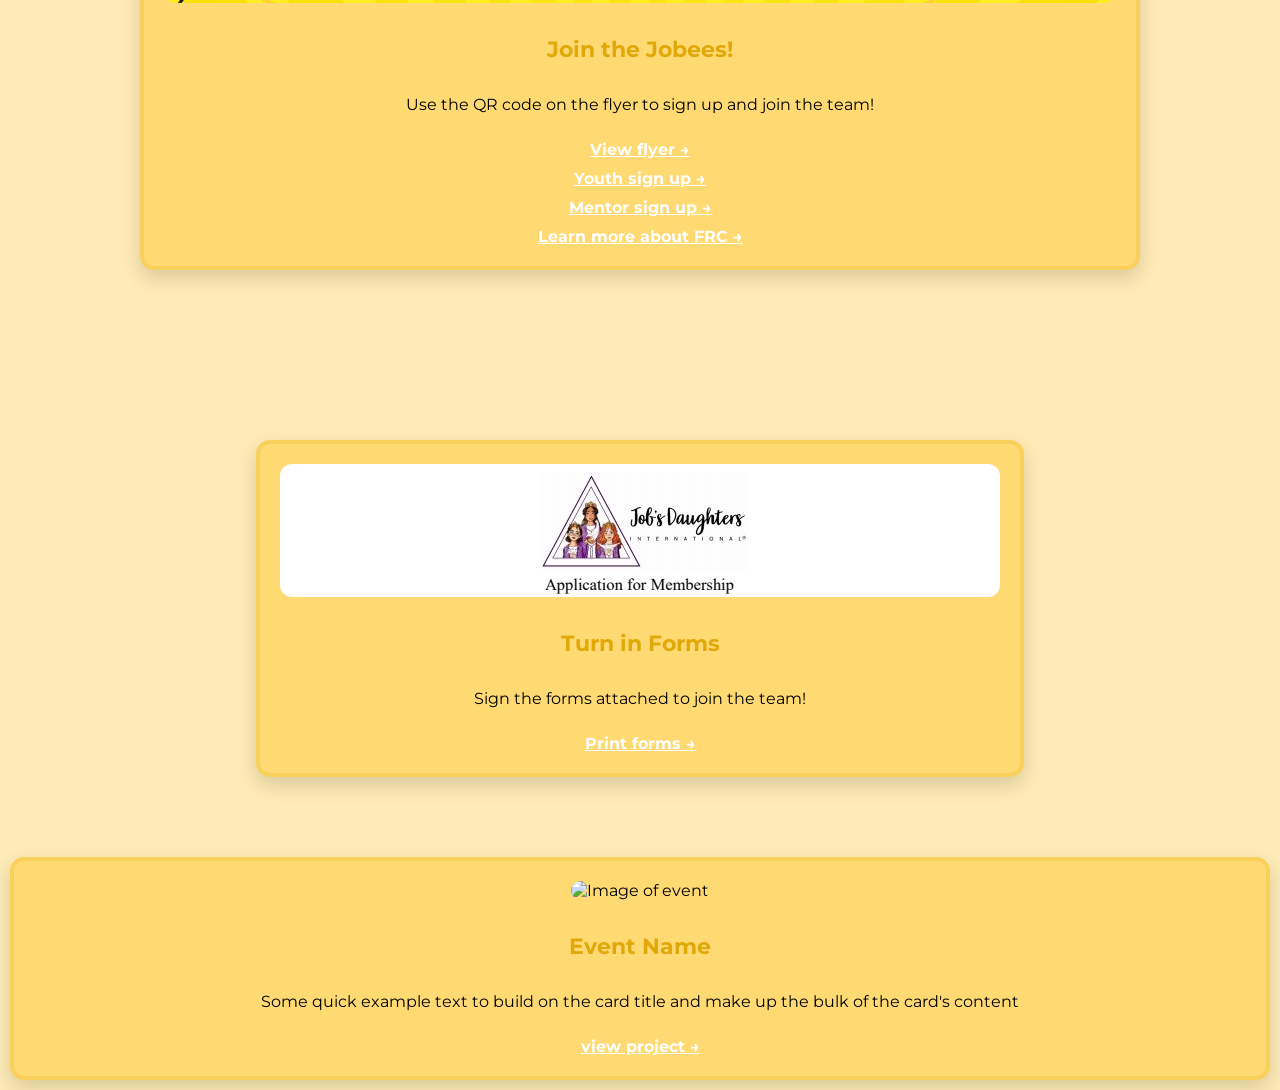
==== commit 1101f93e: "after feedback from peers, I updated all links to open in a new tab." ====
--- a/events.html
+++ b/events.html
@@ -27,8 +27,8 @@
     <p>Hosted by Job's Daughters of Clermont, Florida. Refreshments provided afterwards.
       <br>
       January 11th, 2026 - 2 p.m. </p>
-    <a href="https://maps.app.goo.gl/gVAUaxxbJK9obU8r9">View location →</a>
-    <a href="images/install2.JPG">View flyer →</a>
+    <a href="https://maps.app.goo.gl/gVAUaxxbJK9obU8r9" target="_blank">View location →</a>
+    <a href="images/install2.JPG" target="_blank">View flyer →</a>
     </div>
   </div>
 </div>
@@ -38,10 +38,10 @@
     <div class="project-info">
     <h3>Join the Jobees!</h3>
     <p>Use the QR code on the flyer to sign up and join the team!</p>
-    <a href="images/signup.png">View flyer →</a>
-    <a href="https://my.firstinspires.org/JoinTeam/Welcome/3ab292e2-9a42-11f0-bb07-00505699b848">Youth sign up →</a>
-    <a href="https://my.firstinspires.org/ExpressMentor/landing-page/53c0d7f1-9a42-11f0-bb07-00505699b848">Mentor sign up →</a>
-    <a href="https://www.firstinspires.org/programs/frc/">Learn more about FRC →</a>
+    <a href="images/signup.png" target="_blank">View flyer →</a>
+    <a href="https://my.firstinspires.org/JoinTeam/Welcome/3ab292e2-9a42-11f0-bb07-00505699b848" target="_blank">Youth sign up →</a>
+    <a href="https://my.firstinspires.org/ExpressMentor/landing-page/53c0d7f1-9a42-11f0-bb07-00505699b848" target="_blank">Mentor sign up →</a>
+    <a href="https://www.firstinspires.org/programs/frc/" target="_blank">Learn more about FRC →</a>
     </div>
   </div>
 </div>
@@ -51,7 +51,7 @@
     <div class="project-info">
     <h3>Turn in Forms</h3>
     <p>Sign the forms attached to join the team!</p>
-    <a href="images/forms.pdf">Print forms →</a>
+    <a href="images/forms.pdf" target="_blank">Print forms →</a>
     </div>
   </div>
 </div>
@@ -75,8 +75,4 @@
   });
 </script>
 <script src="footer.js"></script>
-<<<<<<< HEAD
-</body>
-=======
-</body>
->>>>>>> e39b5fdf73ced24f15a58c37d6defbb2d2a047dc
+</body>
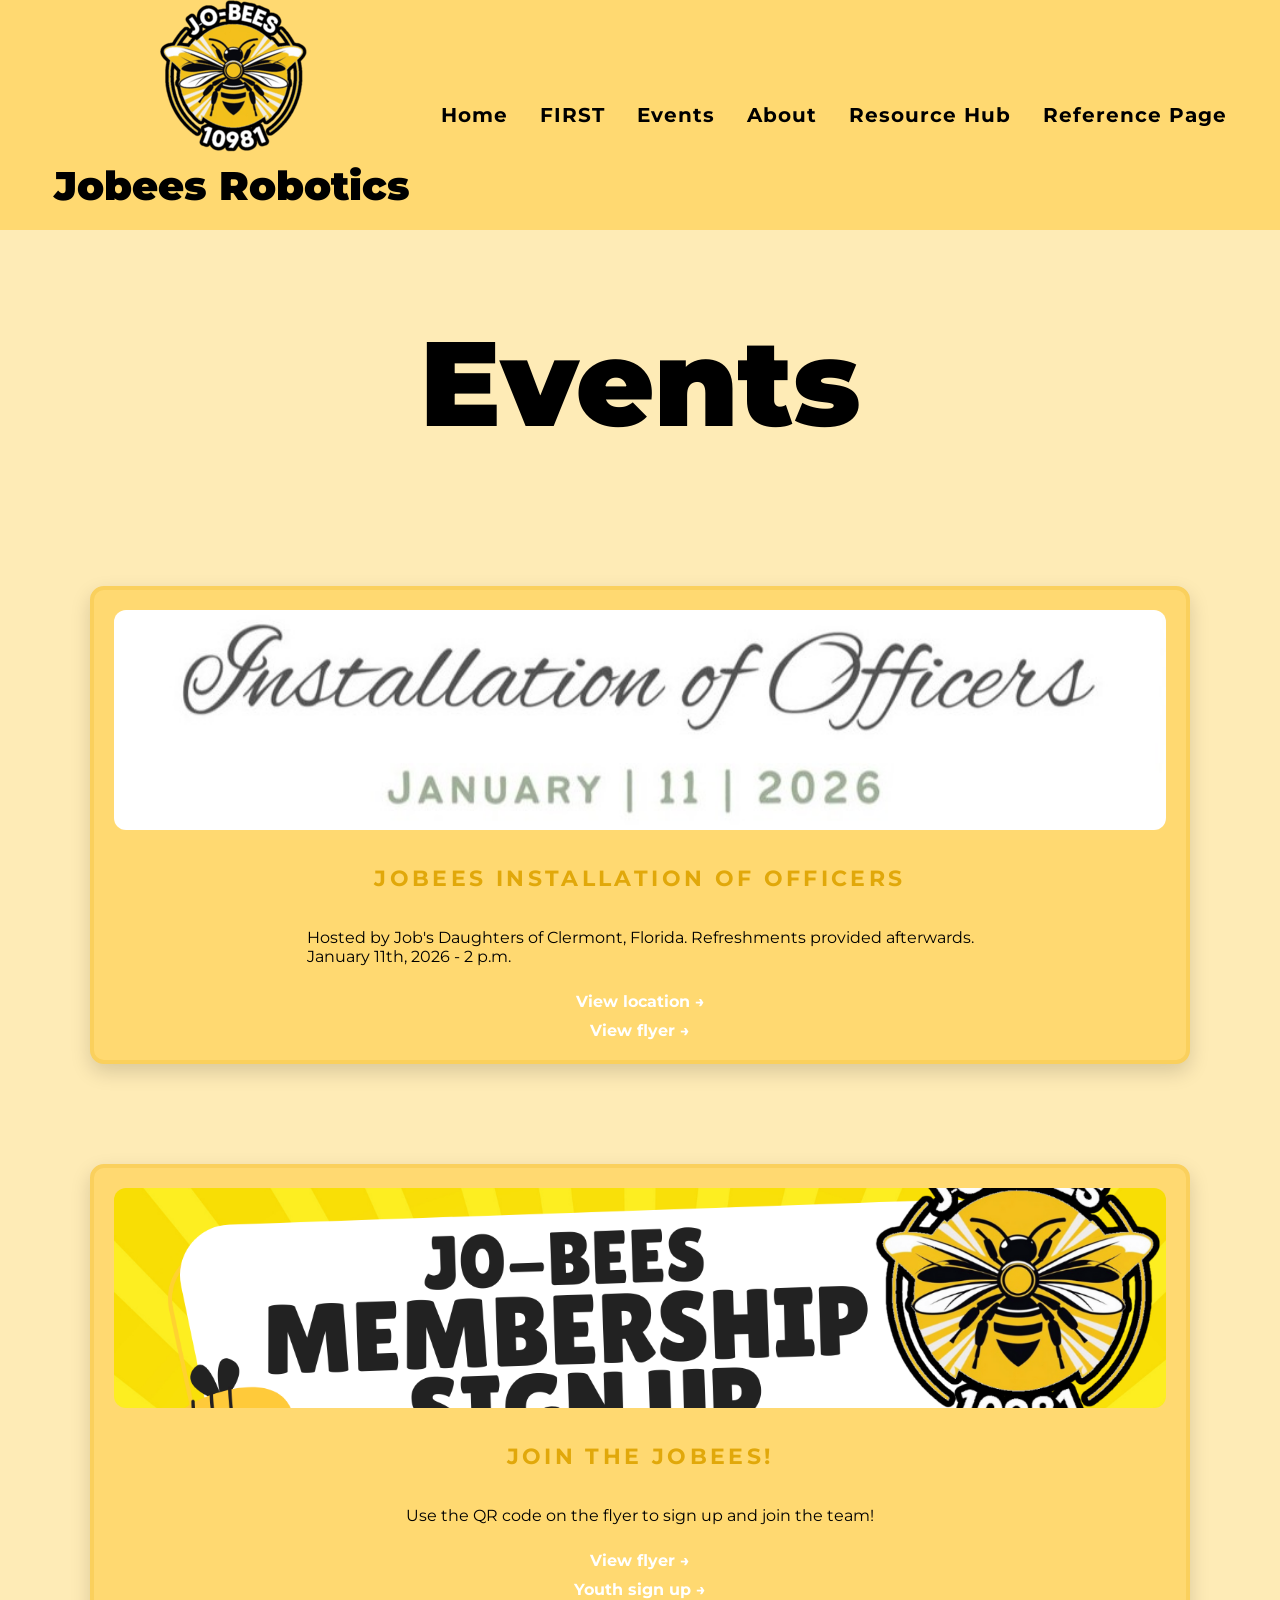
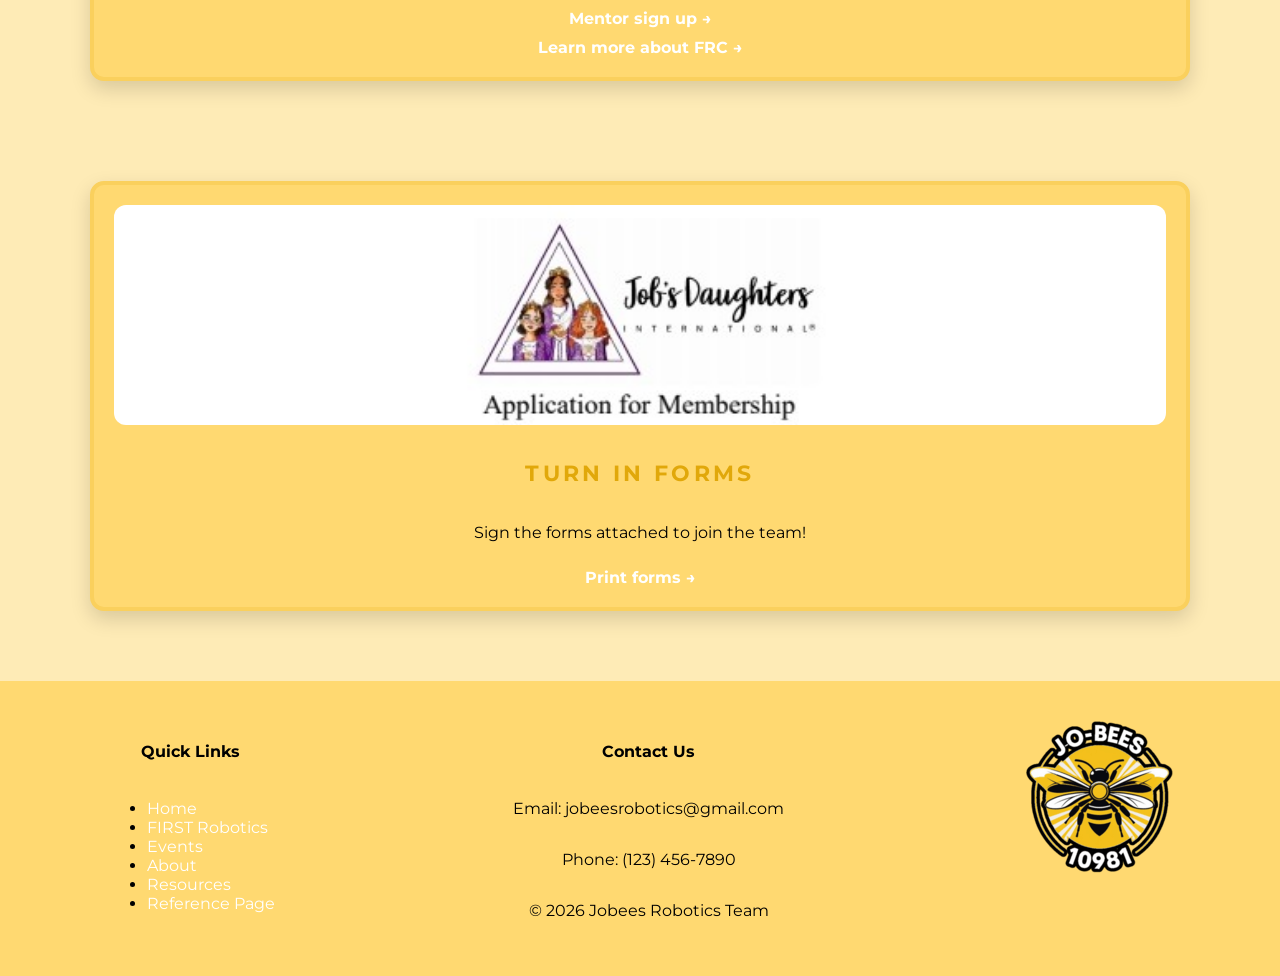
==== commit 28e2a842: "Animation of cards, some style changes" ====
--- a/events.html
+++ b/events.html
@@ -23,7 +23,7 @@
   <div class="project-card">
     <img src="images/install.JPG" class="card-img-top" alt="Image of event">
     <div class="project-info">
-    <h3>Jobees Installation of Officers</h3>
+    <h3 class="section-label">Jobees Installation of Officers</h3>
     <p>Hosted by Job's Daughters of Clermont, Florida. Refreshments provided afterwards.
       <br>
       January 11th, 2026 - 2 p.m. </p>
@@ -36,7 +36,7 @@
   <div class="project-card">
     <img src="images/signup2.png" class="card-img-top" alt="Image of event">
     <div class="project-info">
-    <h3>Join the Jobees!</h3>
+    <h3 class="section-label">Join the Jobees!</h3>
     <p>Use the QR code on the flyer to sign up and join the team!</p>
     <a href="images/signup.png" target="_blank">View flyer →</a>
     <a href="https://my.firstinspires.org/JoinTeam/Welcome/3ab292e2-9a42-11f0-bb07-00505699b848" target="_blank">Youth sign up →</a>
@@ -49,13 +49,13 @@
   <div class="project-card">
     <img src="images/form.jpg" class="card-img-top" alt="Image of event">
     <div class="project-info">
-    <h3>Turn in Forms</h3>
+    <h3 class="section-label">Turn in Forms</h3>
     <p>Sign the forms attached to join the team!</p>
     <a href="images/forms.pdf" target="_blank">Print forms →</a>
     </div>
   </div>
 </div>
-  </div>
+  <!-- </div>
     <div class="project-card">
     <img src="https://events.mercer.edu/wp-content/uploads/sites/3/2023/03/First_Robot_competition-71.jpg" class="card-img-top" alt="Image of event">
     <div class="project-info">
@@ -63,7 +63,7 @@
     <p>Some quick example text to build on the card title and make up the bulk of the card's content</p>
     <a href="https://dipa-cotton.github.io/hidden-sky-cac/">view project →</a>
 </div>
-</div>
+</div> -->
 <site-footer></site-footer>
 <script src="header.js"></script>
  <script>
@@ -74,5 +74,6 @@
     navLinks.classList.toggle("show");
   });
 </script>
+<script src="animation.js"></script>
 <script src="footer.js"></script>
 </body>
--- a/style.css
+++ b/style.css
@@ -1,7 +1,9 @@
 header {
-  margin: 0px;
+  display: flex;
+  width: 100vw;
+  justify-content: space-around;
   font-family: 'Montserrat', sans-serif;
-  color:#3c5169;
+  color:#000000;
   background-color: #feebb6; 
 }
 
@@ -18,8 +20,10 @@
   min-height: 100vh;
   flex-direction: column;
   justify-content: space-between;
+  align-items: center;
   background-color: #feebb6;
   margin: 0;
+  scroll-behavior: smooth;
 }
 
 div {
@@ -32,19 +36,21 @@
 footer {
   display: flex;
   width: 100vw;
- justify-content: space-between;
+  margin-top: 20px;
+  justify-content: space-between;
 }
 
 .navbar {
   background-color: #ffd971; 
   display: flex;
   justify-content: center;
+  width: 100%;
   gap: 30px;
   position: relative; 
 }
 
 .navbar a {
-  color: #3c5169;
+  color: #000000;
   text-decoration: none;
   font-size: 20px;
   flex-shrink: 1;
@@ -62,7 +68,6 @@
 .content {
   padding: 40px;
   padding-top: 20px;  
-  background: linear-gradient(#546d8e, #b0b7c1);
   min-height: 100vh;
   box-sizing:border-box
 }
@@ -106,7 +111,7 @@
 
 .category h2 {
   font-family: 'Montserrat', sans-serif;
-  color: white;
+  color: rgb(0, 0, 0);
   font-size: 24px;
   margin-bottom: 10px;
   border-bottom: 2px solid #ffd971;
@@ -136,7 +141,7 @@
 }
 
 
-@media (max-width: 768px) {
+@media (max-width: 1000px) { /* 768 */
   .menu-toggle {
     display: block;
   }
@@ -165,38 +170,45 @@
     display: flex; 
   }
 }
+
+
 .projects-grid {
   display: flex;
   flex-direction: column;
-  gap: 28px;
-  margin-top: 30px;
+  /* gap: 28px; */
+  margin: 40px 30px;
+  width: 90%;
   max-width: 1100px; 
-  margin-left: auto;
-  margin-right: auto;
-    padding: 60px 40px;
-}
-
-.cards-container {
-  display: grid;
-  gap: 40px;
-  margin: 80px 40px;
-  grid-template-columns: repeat(auto-fit, minmax(300px, 1fr)); 
+  /* min-height: 300px; */
+  /* margin-left: auto;
+  margin-right: auto; */
+  opacity: 0;
+  transform: translateY(10px);
+  transition: opacity 0.6s ease-out, transform 0.6s ease-out;
+}
+
+.projects-grid.active {
+  opacity: 1;
+  transform: translateY(0);
 }
 
 .project-card {
-  display: flex;
-  flex-direction: column;
   background: #ffd971;
   border-radius: 14px;
-  margin: 10px;
-  padding: 60px 40px;
   border: 4px solid #fad05d;
   box-shadow: 0 8px 20px rgba(0,0,0,0.15);
   gap: 24px;
   transition: transform 0.2s ease, box-shadow 0.2s ease;
+  display: flex;
+  flex-direction: column;
+  width: 100%;
+  max-width: 1100px;
+  width: 100%;
   height: 100%;
+  margin: 10px;
   padding: 20px;
 }
+
 
 .project-card p {
   display: -webkit-box;
@@ -209,7 +221,6 @@
   margin-top: auto;
 }
 
-
 .project-card:hover {
   transform: translateY(-4px);
   box-shadow: 0 14px 28px rgba(0,0,0,0.2);
@@ -217,19 +228,26 @@
 }
 
 .project-card img {
-  max-width: 100%;
-  max-height: 100%;
+  object-fit: cover;
   border-radius: 12px;
-  object-fit: cover;
   flex-shrink: 0;
+  width: 100%;
+  height: 220px;
 }
 
 .project-card h3 {
-  margin: 8px 0 6px;
-  color: #e1a80a;
+  /* margin: 8px 0 6px;
+  color: #e1a80a; */
+  margin: 10px;
   font-size: 1.4rem;
 }
 
+/* .project-card h3 {
+  /* margin: 8px 0 6px;
+  color: #e1a80a; */
+  /* margin-top: 10px; */
+  /* font-size: 100px;
+} */
 
 .project-card a:hover {
   text-decoration: underline;
@@ -250,83 +268,20 @@
   text-decoration: underline;
 }
 
-.highlights {
-  display: flex;
-  flex-direction: column;
-  gap: 28px;
-  margin-top: 0px;
-  max-width: 1100px; 
-  margin-left: auto;
-  margin-right: auto;
-  padding-top: 0px;
-  padding: 60px 40px;
-}
-.highlight-card {
-  background: #ffd971;
-  border-radius: 14px;
-  padding: 20px;
-  border: 4px solid #fad05d;
-  box-shadow: 0 8px 20px rgba(0,0,0,0.15);
-  gap: 24px;
-  transition: transform 0.2s ease, box-shadow 0.2s ease;
-  display: flex;
-  flex-direction: column;
-  height: 100%;
-}
-.highlight-card p {
-  display: -webkit-box;
-  -webkit-line-clamp: 3;
-  -webkit-box-orient: vertical;
-  overflow: hidden;
-}
-
-.highlight-card a {
-  margin-top: auto;
-}
-
-
-.highlight-card:hover {
-  transform: translateY(-4px);
-  box-shadow: 0 14px 28px rgba(0,0,0,0.2);
-  outline: 3px solid #ffc729;
-}
-
-.highlight-card img {
-  object-fit: cover;
-  border-radius: 12px;
-  flex-shrink: 0;
-}
-
-.highlight-card h3 {
-  margin: 8px 0 6px;
-  color: #e1a80a;
-  font-size: 1.4rem;
-}
-
-
-.highlight-card a:hover {
-  text-decoration: underline;
-}
-
 .container {
   display: flex;
   flex-direction: column;
   align-items: center;
+  justify-content: space-between;
   max-width: 1100px;
   padding: 60px 40px;
 }
 
-.kicker {
-  font-size: 14px;
-  font-weight: 600;
-  letter-spacing: 0.12em;
-  text-transform: uppercase;
-  opacity: 0.85;
-}
+
 
 .section-label {
-  margin-top: 80px;
-  font-size: 14px;
+  /* margin-top: 50px; */
+  font-size: 32px;
   font-weight: 700;
   letter-spacing: 0.15em;
   text-transform: uppercase;
@@ -344,7 +299,6 @@
   margin: 1px 1px;
   font-size: clamp(30px, 8vw, 40px);
   font-weight: 900;
-
   margin-bottom: 20px;
 }
 
@@ -354,7 +308,7 @@
   max-width: fit-content;
   font-size: 18px;
   line-height: 1.6;
-  color: #e1a80a;
+  color: #000000;
 }
 
 .section-label.bottom {
@@ -366,15 +320,72 @@
   justify-content: center;
   align-items: center;
   min-height: 50vh;
-  background: #ffe089
+  background: #ffd971;
+  border-radius: 14px;
+  border: 4px solid #fad05d;
+  /* box-shadow: 0 8px 20px rgba(0,0,0,0.15); */
+  /* background: #ffe089 */
 }
 .footer-sections {
   display: flex;
-  justify-self: flex-end;
+  align-items: flex-start;
+  /* justify-self: flex-end; */
   width: 100vw;
   justify-content: space-around;
   flex-direction: row;
-  background-color: #ffd971; 
-  padding: 40px 0;
+  background-color: #ffd971;
+  gap: 25px;
+  padding: 40px 0px;
   position: relative;
-}+}
+a {
+  color: #ffffff;
+  text-decoration: none;
+}
+a:hover {
+  text-decoration: underline;
+}
+.reveal {
+  opacity: 0;
+  transform: translateY(40px);
+  transition: opacity 0.8s ease, transform 0.8s ease;
+}
+
+.reveal.active {
+  opacity: 1;
+  transform: translateY(0);
+}
+
+.search-bar {
+  width: 100%;
+  max-width: 400px;
+  padding: 12px 16px;
+  border-radius: 10px;
+  border: 2px solid #000000;
+  font-size: 1rem;
+  margin-bottom: 24px;
+  justify-content: center;
+  display: block;
+  margin: 0 auto 24px;
+}
+
+@media (max-width: 1100px) {
+/* project-card {
+    flex-direction: column;
+    align-items: flex-start;
+  } */
+
+  .project-card img {
+    /* width: 100%;
+    height: 180px; */
+    /* object-fit: contain; */
+  }
+}
+
+@media (max-width: 800px) {
+  .footer-sections {
+    flex-direction: column;
+    align-items: center;
+  }
+}
+
